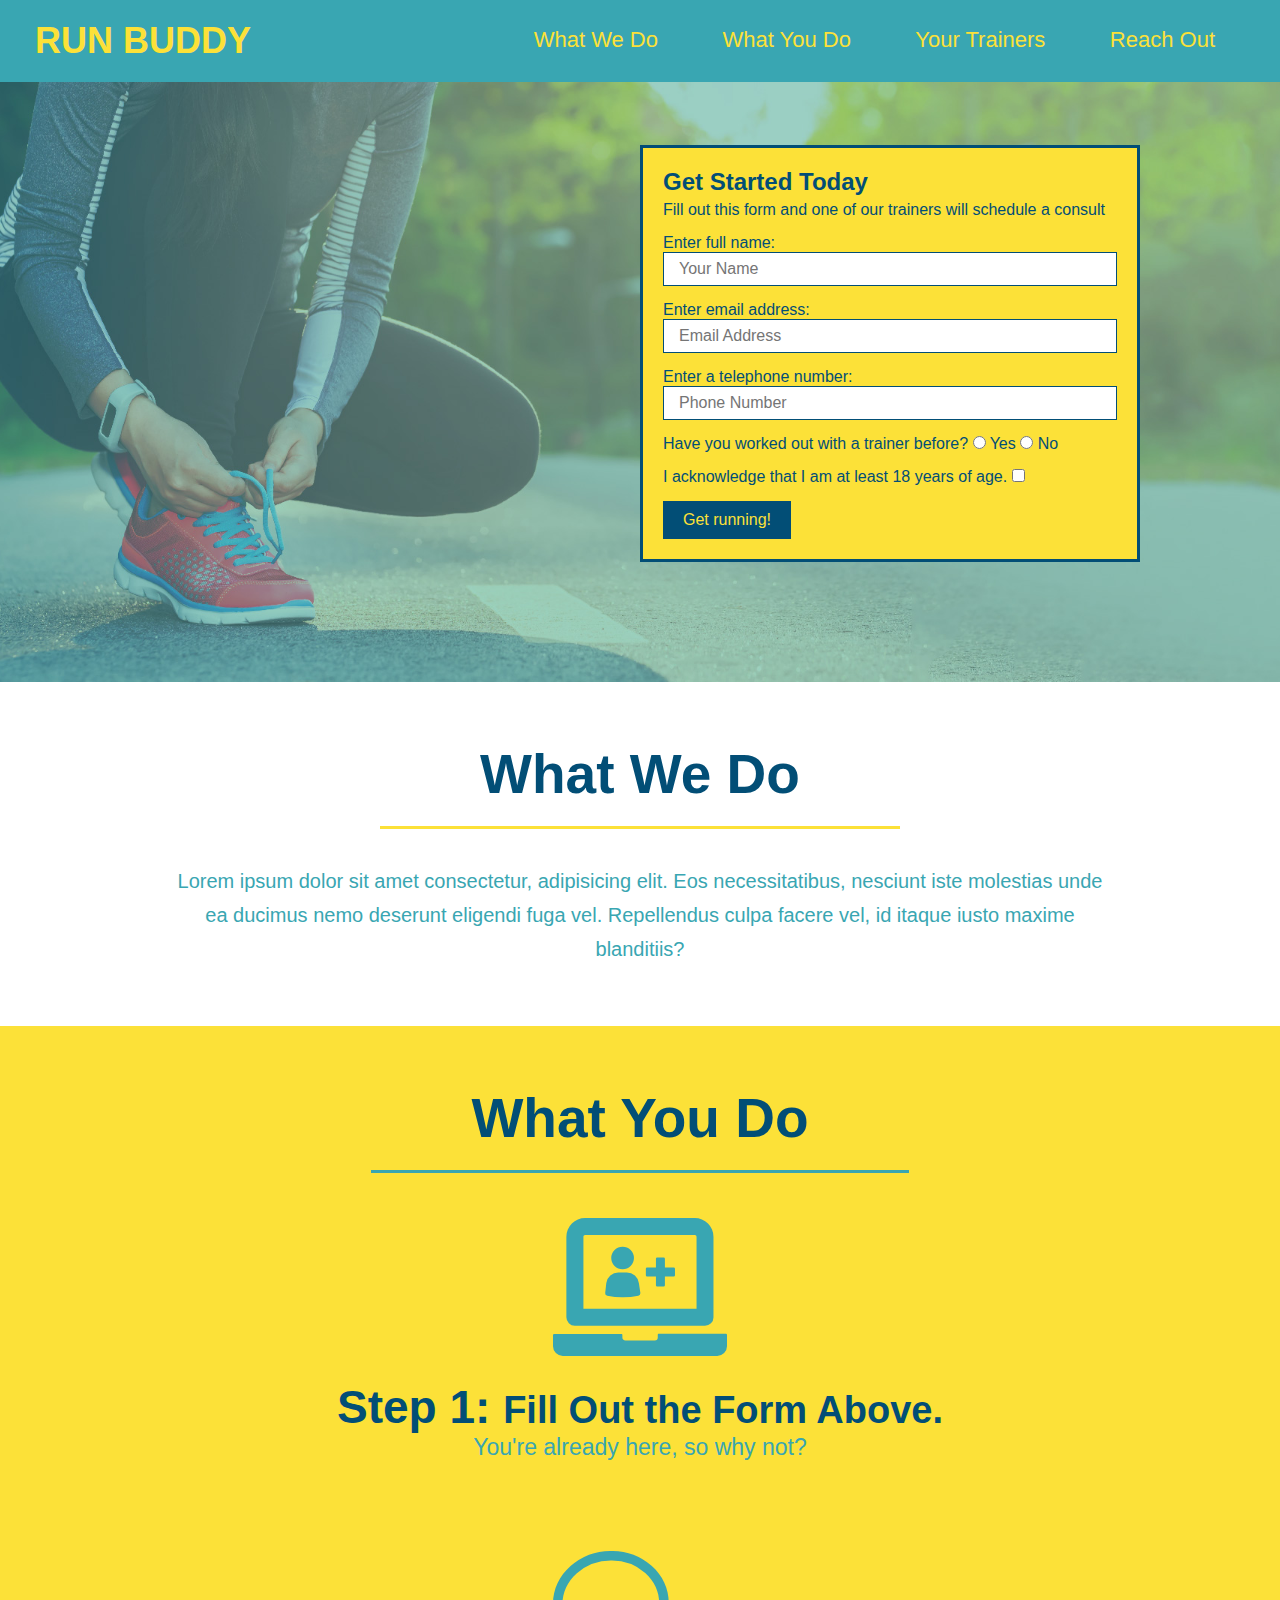
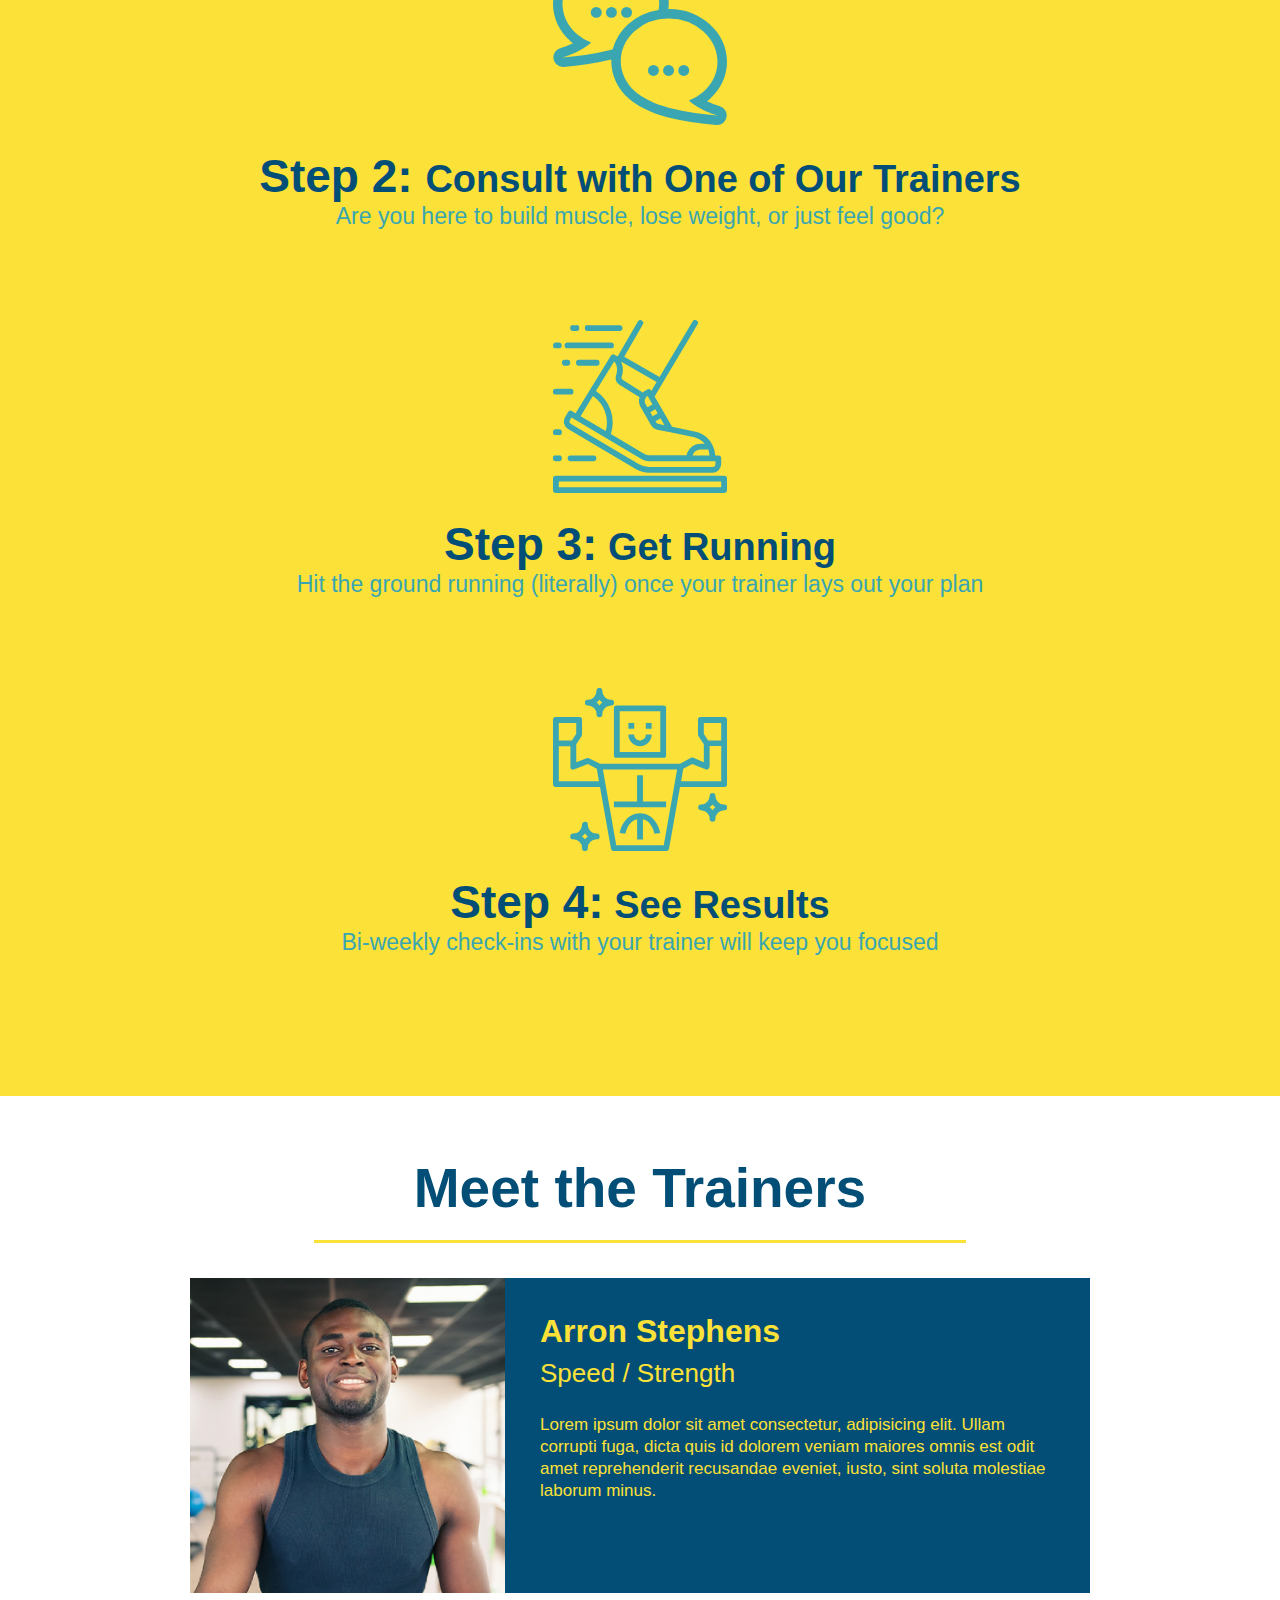
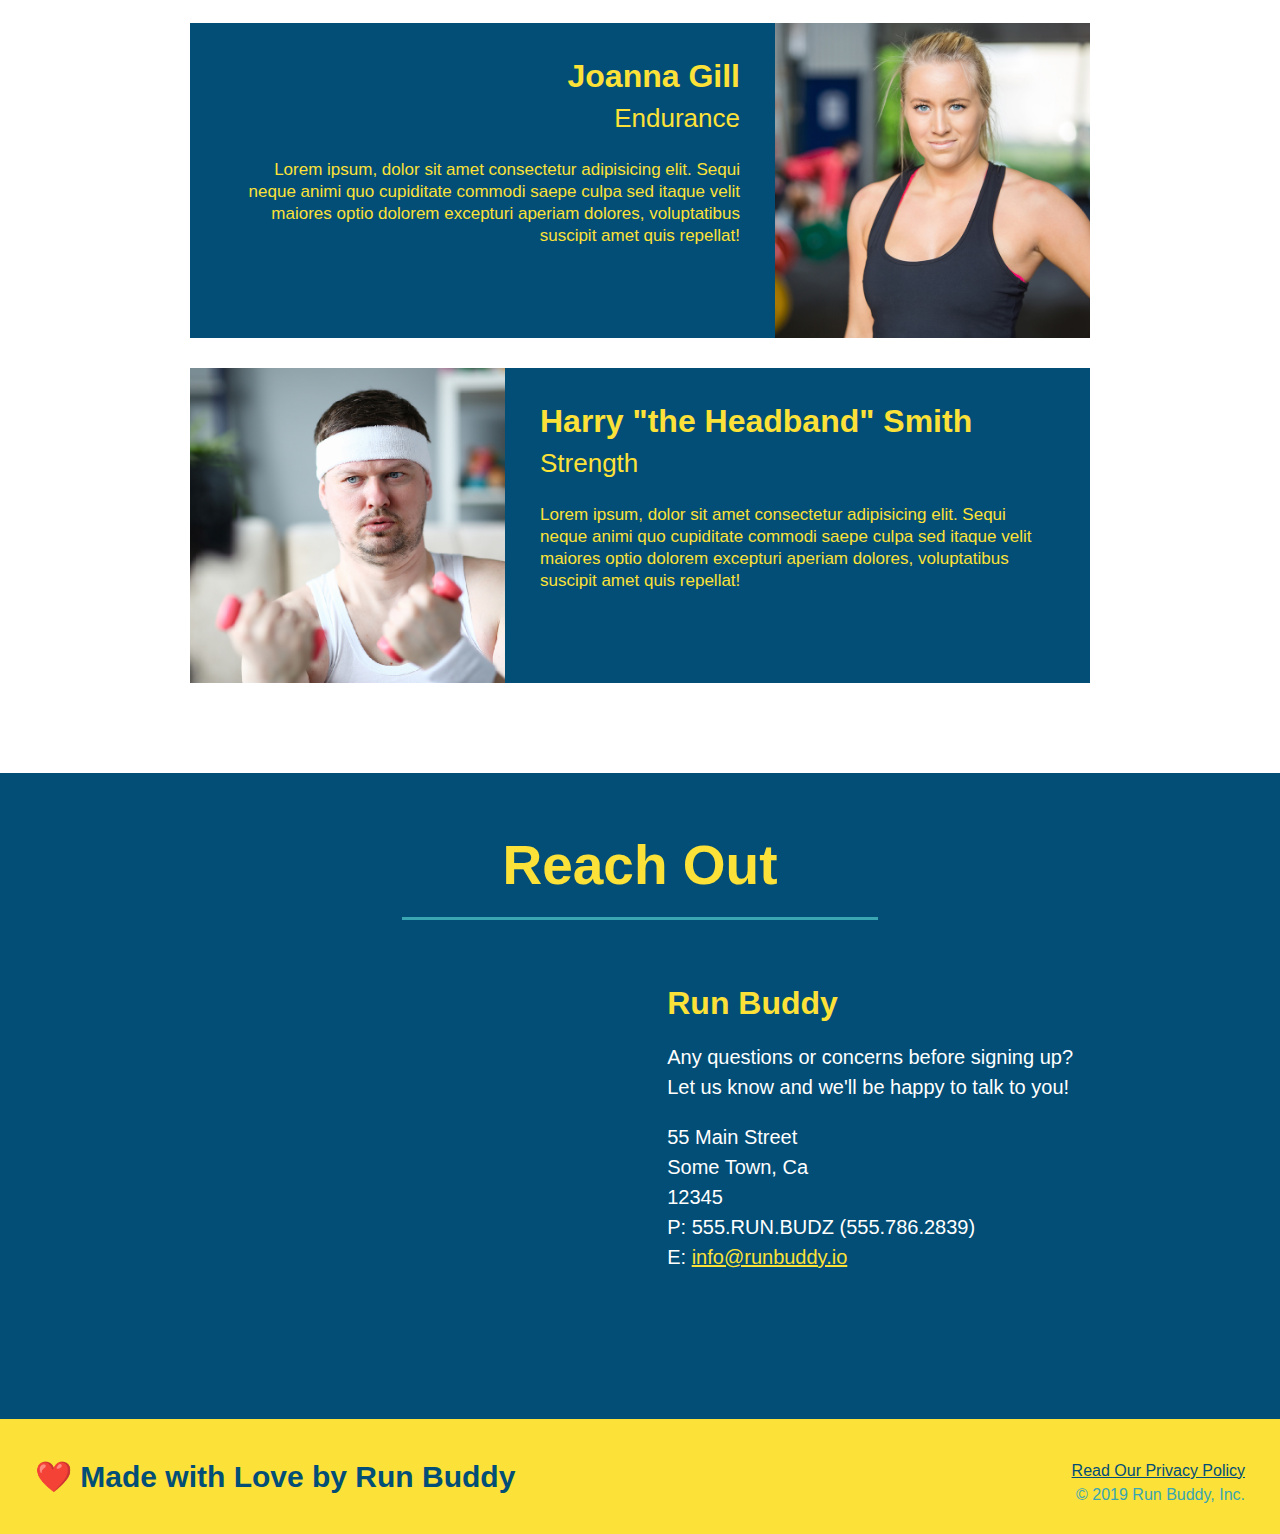
==== index.html @ 9bb89f4b "privacy policy styles" ====
<!DOCTYPE html>
<html lang="en">
<head>
    <meta charset="UTF-8">
    <meta http-equiv="X-UA-Compatible" content="IE=edge">
    <meta name="viewport" content="width=device-width, initial-scale=1.0">
    <title>Run Buddy</title>
    <link rel="stylesheet" href="./assets/css/style.css" />
</head>
<body>
    <!-- navigation -->
    <header>
        <h1>
            <a href="/">RUN BUDDY</a></h1>
        <nav>
            <!-- Unordered List element-->
            <ul>
                <!-- List item element-->
                <li>
                    <!-- Anchor element-->
                    <a href="#what-we-do"> What We Do</a>
                </li>
                <li>
                    <a href="#what-you-do">What You Do</a>
                </li>
                <li>
                    <a href="#your-trainers">Your Trainers</a>
                </li>
                <li>
                    <a href="#reach-out">Reach Out</a>
                </li>
            </ul>
        </nav>
    </header>

    <!-- hero/jumbotron-->
    <section class="hero">
        <div class="hero-form">
            <h3>Get Started Today</h3>
            <p>Fill out this form and one of our trainers will schedule a consult</p>
            <!-- Add Form element-->
            <form>
                <label for="name">Enter full name:</label>
                <input type="text" placeholder="Your Name" name="name" id="name" class="form-input"/>
                <label for="email">Enter email address:</label>
                <input type="email" placeholder="Email Address" name="email" id="email" class="form-input"/>
                <label for="phone">Enter a telephone number:</label>
                <input type="tel" placeholder="Phone Number" name="phone" id="phone" class="form-input"/>
                <p>
                    Have you worked out with a trainer before?
                    <input type="radio" name="trainer-confirm" id="trainer-yes">
                    <label for="trainer-yes">Yes</label>
                    <input type="radio" name="trainer-confirm" id="trainer-no">
                    <label for="trainer-no">No</label>
                </p>
                <p>
                    <label for="checkbox" >
                      I acknowledge that I am at least 18 years of age.
                    </label>
                    <input type="checkbox" name="age-confirm" id="checkbox" />
                  </p>
                  <button type="submit">
                      Get running!
                  </button>
            </form>
        </div>

    </section>
            <!-- end hero-->

    <!-- "what we do" section-->
    <section id="what-we-do" class="intro">
        <h2 class="section-title primary-border">What We Do</h2>
        <p>Lorem ipsum dolor sit amet consectetur, adipisicing elit. Eos necessitatibus, nesciunt iste molestias unde ea ducimus nemo deserunt eligendi fuga vel. Repellendus culpa facere vel, id itaque iusto maxime blanditiis?</p>
    </section>

    <!-- "what you do" section-->
    <section id="what-you-do" class="steps">
        <h2 class="section-title secondary-border">What You Do</h2>

        <div>
            <!-- insert img element-->
            <img src="./assets/images/step-1.svg" alt="">
            <h3>Step 1: <span>Fill Out the Form Above.</span> </h3>
            <p>You're already here, so why not?</p>
        </div>

        <div>
            <img src="./assets/images/step-2.svg" alt="">
            <h3>Step 2: <span>Consult with One of Our Trainers</span></h3>
            <p>Are you here to build muscle, lose weight, or just feel good?</p>
        </div>

        <div>
            <img src="./assets/images/step-3.svg" alt="">
            <h3>Step 3:<span> Get Running</span></h3>
            <p>Hit the ground running (literally) once your trainer lays out your plan</p>
        </div>

        <div>
            <img src="./assets/images/step-4.svg" alt="">
            <h3>Step 4:<span> See Results</span></h3>
            <p>Bi-weekly check-ins with your trainer will keep you focused</p>
        </div>

    </section>

    <!-- "meet the trainers" section-->
    <section id="your-trainers" class="trainers">  
        <h2 class="section-title primary-border">Meet the Trainers</h2>

        <article class="trainer">
            <img src="./assets/images/trainer-1.jpg" alt="Arron Stephens in his workout clothes, ready to pump iron">
            <div class="trainer-bio text-left">
                <h3>Arron Stephens</h3>
                <h4>Speed / Strength</h4>
                <p>
                    Lorem ipsum dolor sit amet consectetur, adipisicing elit. Ullam corrupti fuga, dicta quis id dolorem veniam maiores omnis est odit amet reprehenderit recusandae eveniet, iusto, sint soluta molestiae laborum minus.

                </p>
            </div>
        </article>
        <!-- second trainer bio -->
<article class="trainer">
    <div class="trainer-bio text-right">
      <h3>Joanna Gill</h3>
      <h4>Endurance</h4>
      <p>
        Lorem ipsum, dolor sit amet consectetur adipisicing elit. Sequi neque animi quo cupiditate commodi saepe culpa sed
        itaque velit maiores optio dolorem excepturi aperiam dolores, voluptatibus suscipit amet quis repellat!
      </p>
    </div>
    <img src="./assets/images/trainer-2.jpg" alt="Joanna Gill cooling off after a workout" />
  </article>
  
  <!-- third trainer bio -->
  <article class="trainer">
    <img src="./assets/images/trainer-3.jpg" alt="Harry Smith wearing a headband and lifting comically small pink weights" />
    <div class="trainer-bio text-left">
      <h3>Harry "the Headband" Smith</h3>
      <h4>Strength</h4>
      <p>
        Lorem ipsum, dolor sit amet consectetur adipisicing elit. Sequi neque animi quo cupiditate commodi saepe culpa sed
        itaque velit maiores optio dolorem excepturi aperiam dolores, voluptatibus suscipit amet quis repellat!
      </p>
    </div>
    </section>

    <!-- "reach Out" section-->
    <section id="reach-out" class="contact">
        <h2 class="section-title secondary-border">Reach Out</h2>
        <div class="contact-info">
            <iframe src="https://www.google.com/maps/embed?pb=!1m18!1m12!1m3!1d2828.483439292758!2d-93.55029018459157!3d44.8524521790985!2m3!1f0!2f0!3f0!3m2!1i1024!2i768!4f13.1!3m3!1m2!1s0x87f61b732690d317%3A0x56c6f1bc8932ebd1!2s8351%20W%20Lake%20Dr%2C%20Chanhassen%2C%20MN%2055317!5e0!3m2!1sen!2sus!4v1628883413515!5m2!1sen!2sus" 

            style="border:0;"
            allowfullscreen="" 
            loading="lazy"></iframe>

        <div>
            <h3>Run Buddy</h3>
            <p>Any questions or concerns before signing up?
                <br/>
                Let us know and we'll be happy to talk to you!
            </p>
            <address>
                55 Main Street <br/>
                Some Town, Ca <br/>
                12345 <br/>
                P: 555.RUN.BUDZ (555.786.2839) <br/>
                E: <a href="mailto:info@runbuddy.io">info@runbuddy.io</a>
            </address>
            </div>
        </div>
    </section>

    <!-- footer-->
    <footer>
        <h2>❤️ Made with Love by Run Buddy</h2>
        <div>
            <a href="./privacy-policy.html">Read Our Privacy Policy</a> <br/>
            &copy; 2019 Run Buddy, Inc.
        </div>

    </footer>

</body>
</html>
---- assets/css/style.css ----
*{
    margin: 0;
    padding: 0;
    box-sizing: border-box;
}

body {
    color: #39a6b2;
    font-family: Helvetica, Arial, sans-serif;
  }

  /* apply styles to <header> */
  header {
      padding: 20px 35px;
      background-color: #39a6b2;
  }

  header h1{
      font-weight: bold;
      font-size: 36px;
      color: #fce138;
      margin: 0;
      display: inline;
  }

  header a {
      text-decoration: none;
      color: #fce138;
  }

  header nav{
      float: right;
      margin: 7px 0;
  }

  header nav ul li{
      display: inline;
  }

  header nav ul li a {
      margin: 0 30px;
      font-weight: lighter;
      font-size: 22px;
  }



  /* Footer styling */
  footer{
      background: #fce138;
      width: 100%;
      padding: 40px 35px;
  }

  footer h2{
      display: inline;
      color: #024e76;
      font-size: 30px;
      margin: 0;
  }

  footer div{
      float: right;
      line-height: 1.5;
      text-align: right;
  }

  footer a {
      color: #024e76;
  }

  section {
      padding: 60px;
  }

  /* hero style start */
  .hero {
      background-image: url(../images/hero-bg.jpg);
      height: 600px;
      background-size: cover;
      background-position: center;
      position: relative;
  }

  .hero-form{
      background-color: #fce138;
      padding: 20px;
      width: 500px;
      color: #024e76;
      border-style: solid;
      border-width: 3px;
      border-color: #024e76;
      position: absolute;
      bottom: 120px;
      right: 140px;
  }

  .hero-form h3{
      margin: 0;
      font-size: 24px;
  }

  .hero-form p{
      margin: 5px 0 15px 0;
  }

.form-input{
    border: 1px solid #024e76;
    display: block;
    padding: 7px 15px;
    font-size: 16px;
    color: #024e76;
    width: 100%;
    margin-bottom: 15px;
}

.hero-form label{
    margin-bottom: 0 5px;
}

.hero-form button{
    color: #fce138;
    background-color: #024e76;
    border: none;
    padding: 10px 20px;
    font-size: 16px;
}

  /* hero style end */

  /* What we do section */
  .intro {
      text-align: center;
  }


  .intro p{
      line-height: 1.7;
      color: #39a6b2;
      width: 80%;
      font-size: 20px;
      margin: 0 auto;
  }

  /* what you do section */

  .steps{
      text-align: center;
      background: #fce138;
  }

  .steps div {
      margin-bottom: 80px;
  }

  .steps img {
      width: 15%;
      margin: 10px 0;
  }

  .steps h3{
      color: #024e76;
      font-size: 46px;
      margin-top: 10px;
  }

.steps p{
    color: #39a6b2;
    font-size: 23px;
}

.steps span{
    font-size: 38px;
}



  /* headings */
  .section-title {
    font-size: 55px;
    color: #024e76;
    margin-bottom: 35px;
    padding: 0 100px 20px 100px;
    display: inline-block;
    border-bottom: 3px solid;
  }
  
  .primary-border {
    border-color: #fce138;
  }
  
  .secondary-border {
    border-color: #39a6b2;
  }

  /* your trainers section */
  .trainers {
      text-align: center;
  }

.trainer {
    width: 900px;
    margin: 0 auto 30px auto;
    background: #024e76;
    color: #fce138;
    overflow: auto;
}

.trainer img {
    width: 35%;
    float: left;

}

.trainer-bio {
    padding: 35px;
    float: left;
    width: 65%;

}

.text-left {
    text-align: left;
}

.text-right {
    text-align: right;
}

.trainer-bio h3 {
    font-size: 32px;
    margin-bottom: 8px;
}

.trainer-bio h4 {
    font-weight: lighter;
    font-size: 26px;
    margin-bottom: 25px;
}

.trainer-bio p {
    font-size: 17px;
    line-height: 1.3;
}

/* contact info styling */
.contact {
    text-align: center;
    background-color: #024e76;
}

.contact h2{
    color: #fce138;
}

.contact-info iframe{
    width:400px;
    height: 400px;
}

.contact-info div {
    width: 410px;
    display: inline-block;
    vertical-align: top;
    text-align: left;
    margin: 30px 0 0 60px;
    color: white;
}

.contact-info h3 {
    color: #fce138;
    font-size: 32px;
}

.contact-info p, .contact-info address {
    margin: 20px 0;
    line-height: 1.5;
    font-size: 20px;
    font-style: normal;
}

.contact-info a {
    color: #fce138;
}

/* Reach our styles ends */
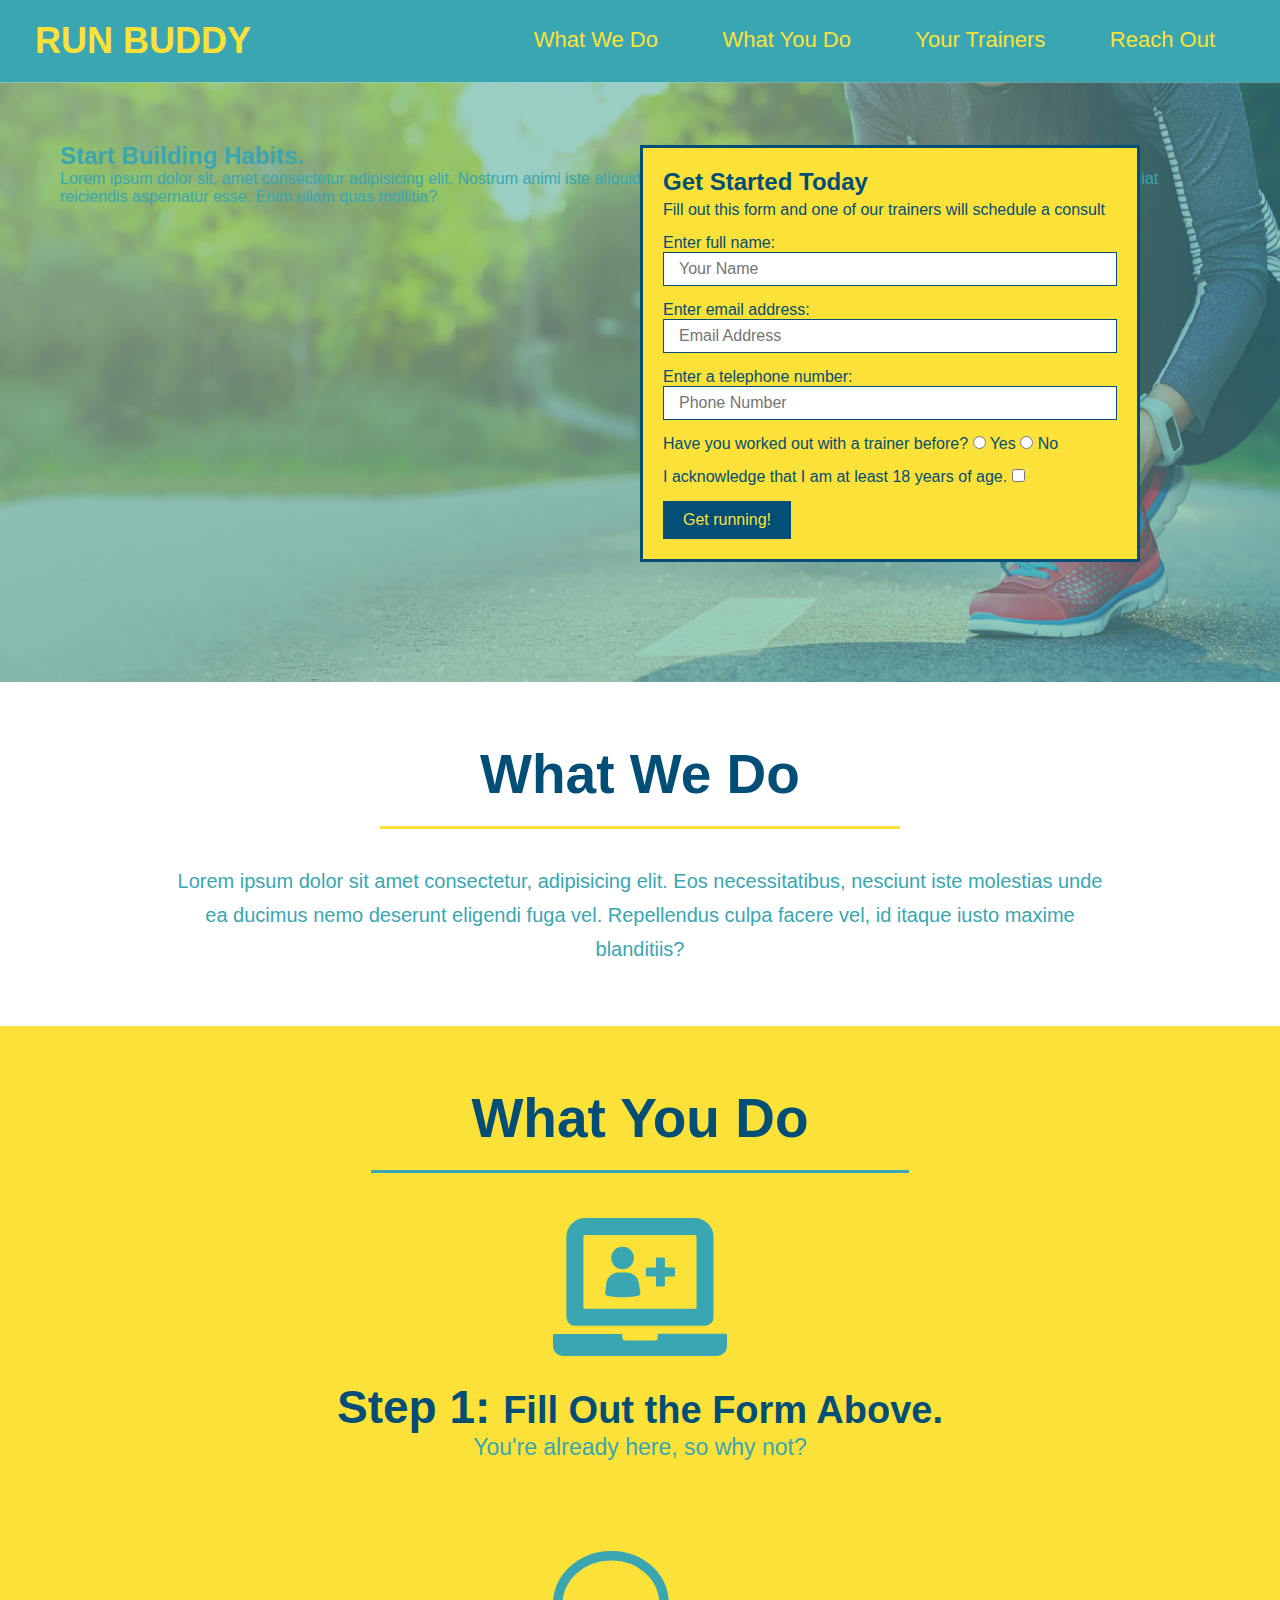
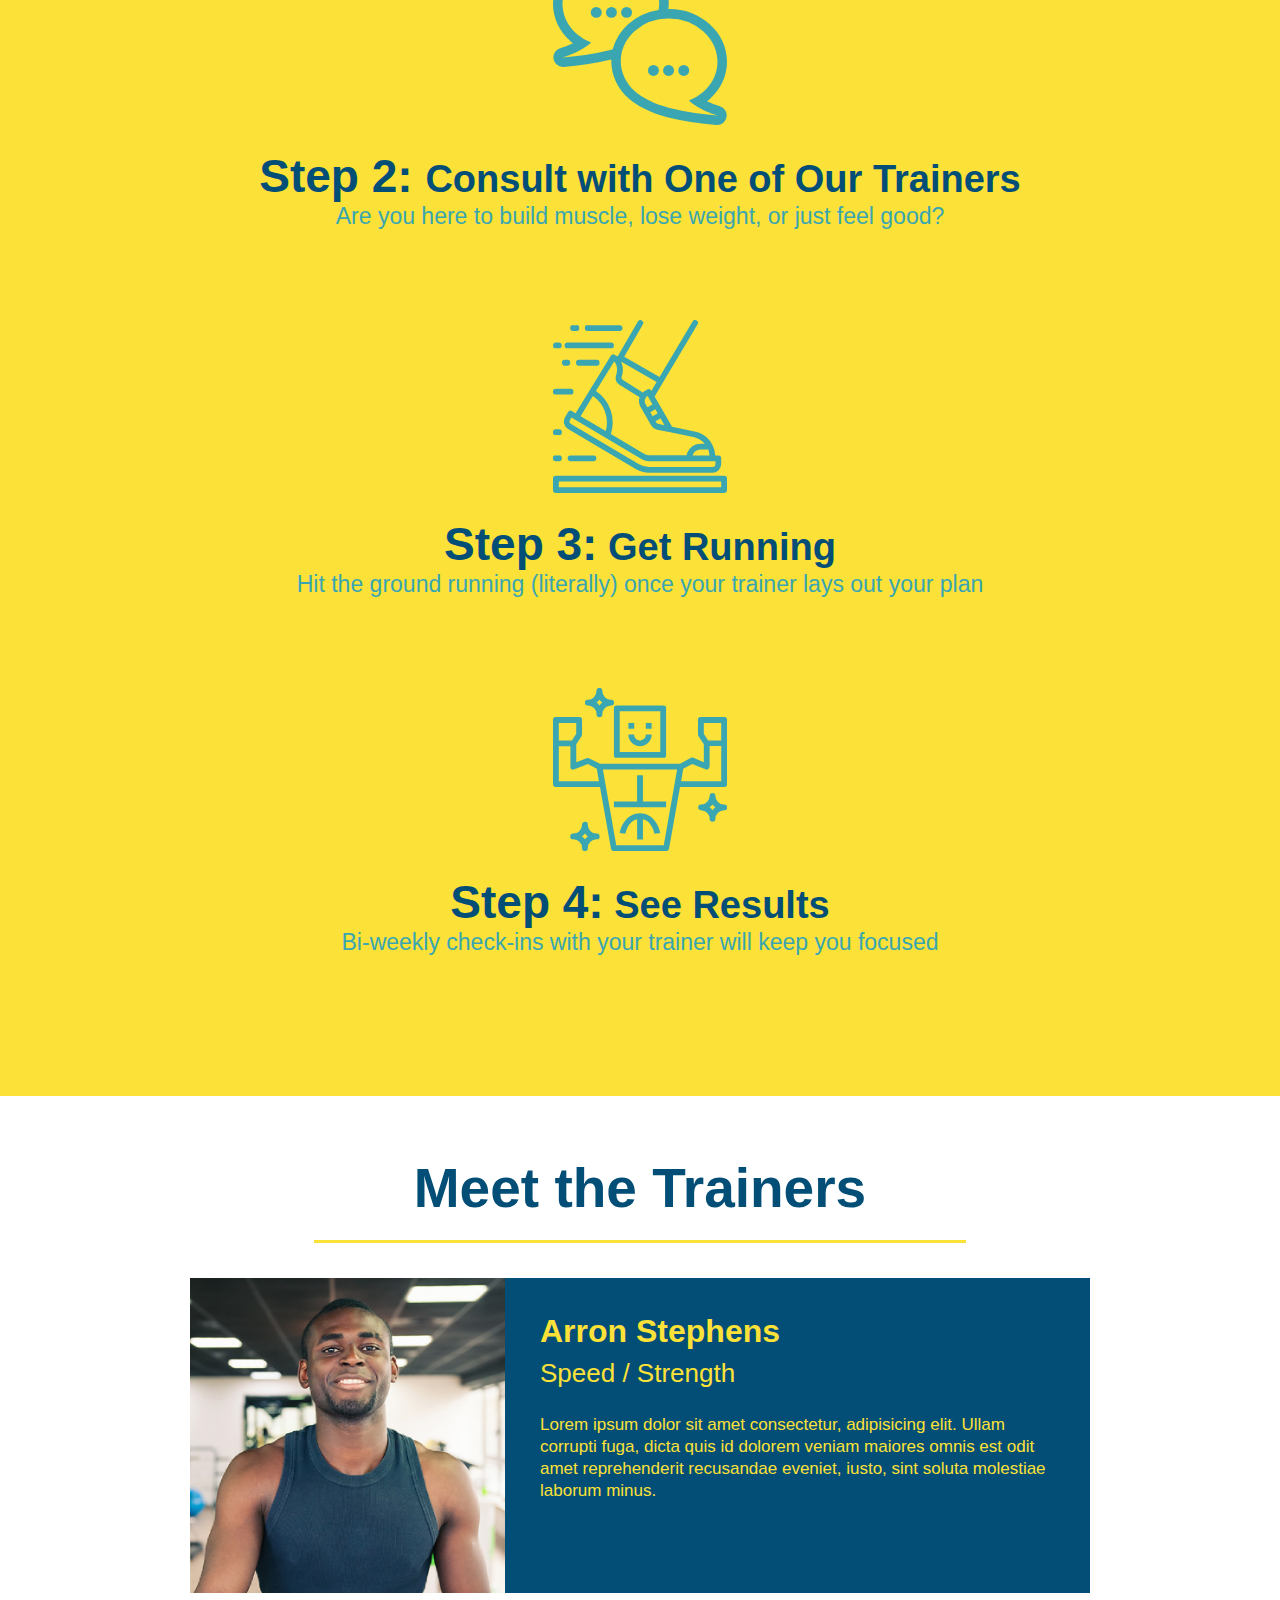
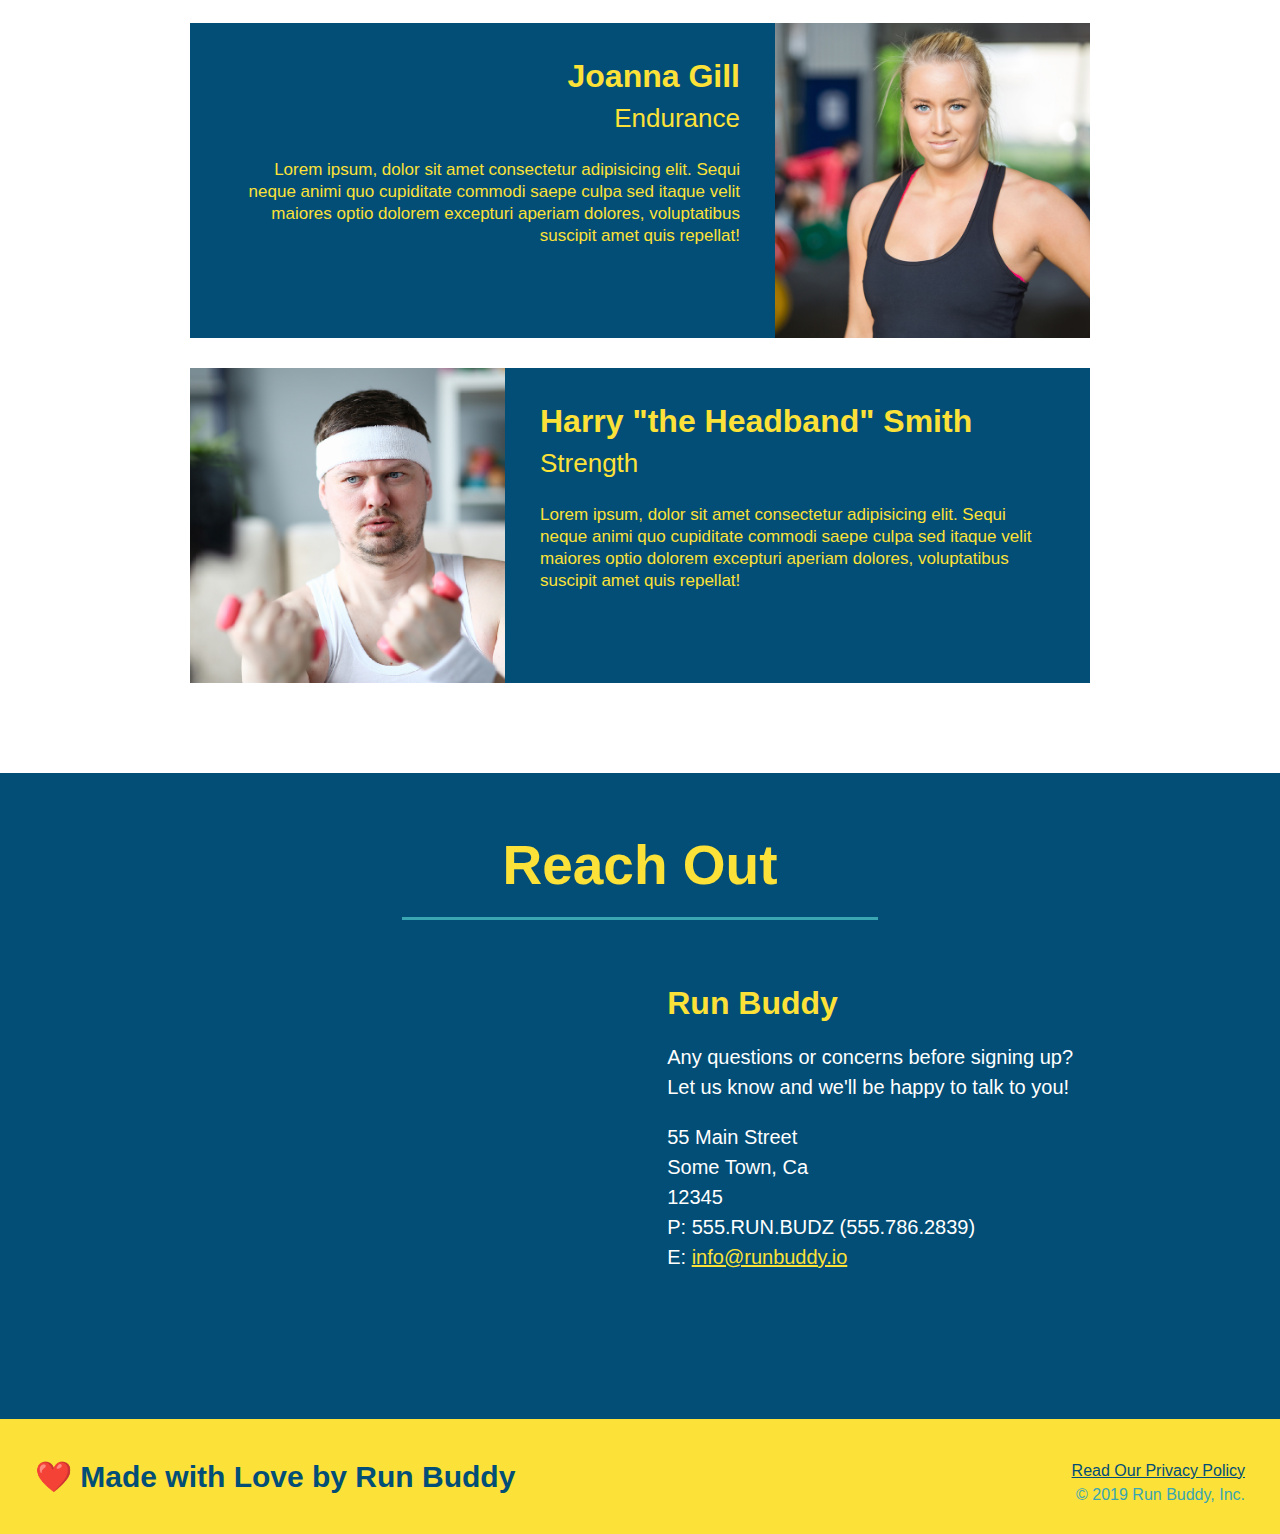
==== commit 52619b29: "add content to hero, replace image" ====
--- a/index.html
+++ b/index.html
@@ -35,6 +35,11 @@
 
     <!-- hero/jumbotron-->
     <section class="hero">
+        <div class="hero-cta">
+            <h2>Start Building Habits.</h2>
+            <p>Lorem ipsum dolor sit, amet consectetur adipisicing elit. Nostrum animi iste aliquid sed quia labore accusamus hic veritatis iure debitis. Eum deserunt fugiat reiciendis aspernatur esse. Enim ullam quas mollitia?
+            </p>
+        </div>
         <div class="hero-form">
             <h3>Get Started Today</h3>
             <p>Fill out this form and one of our trainers will schedule a consult</p>
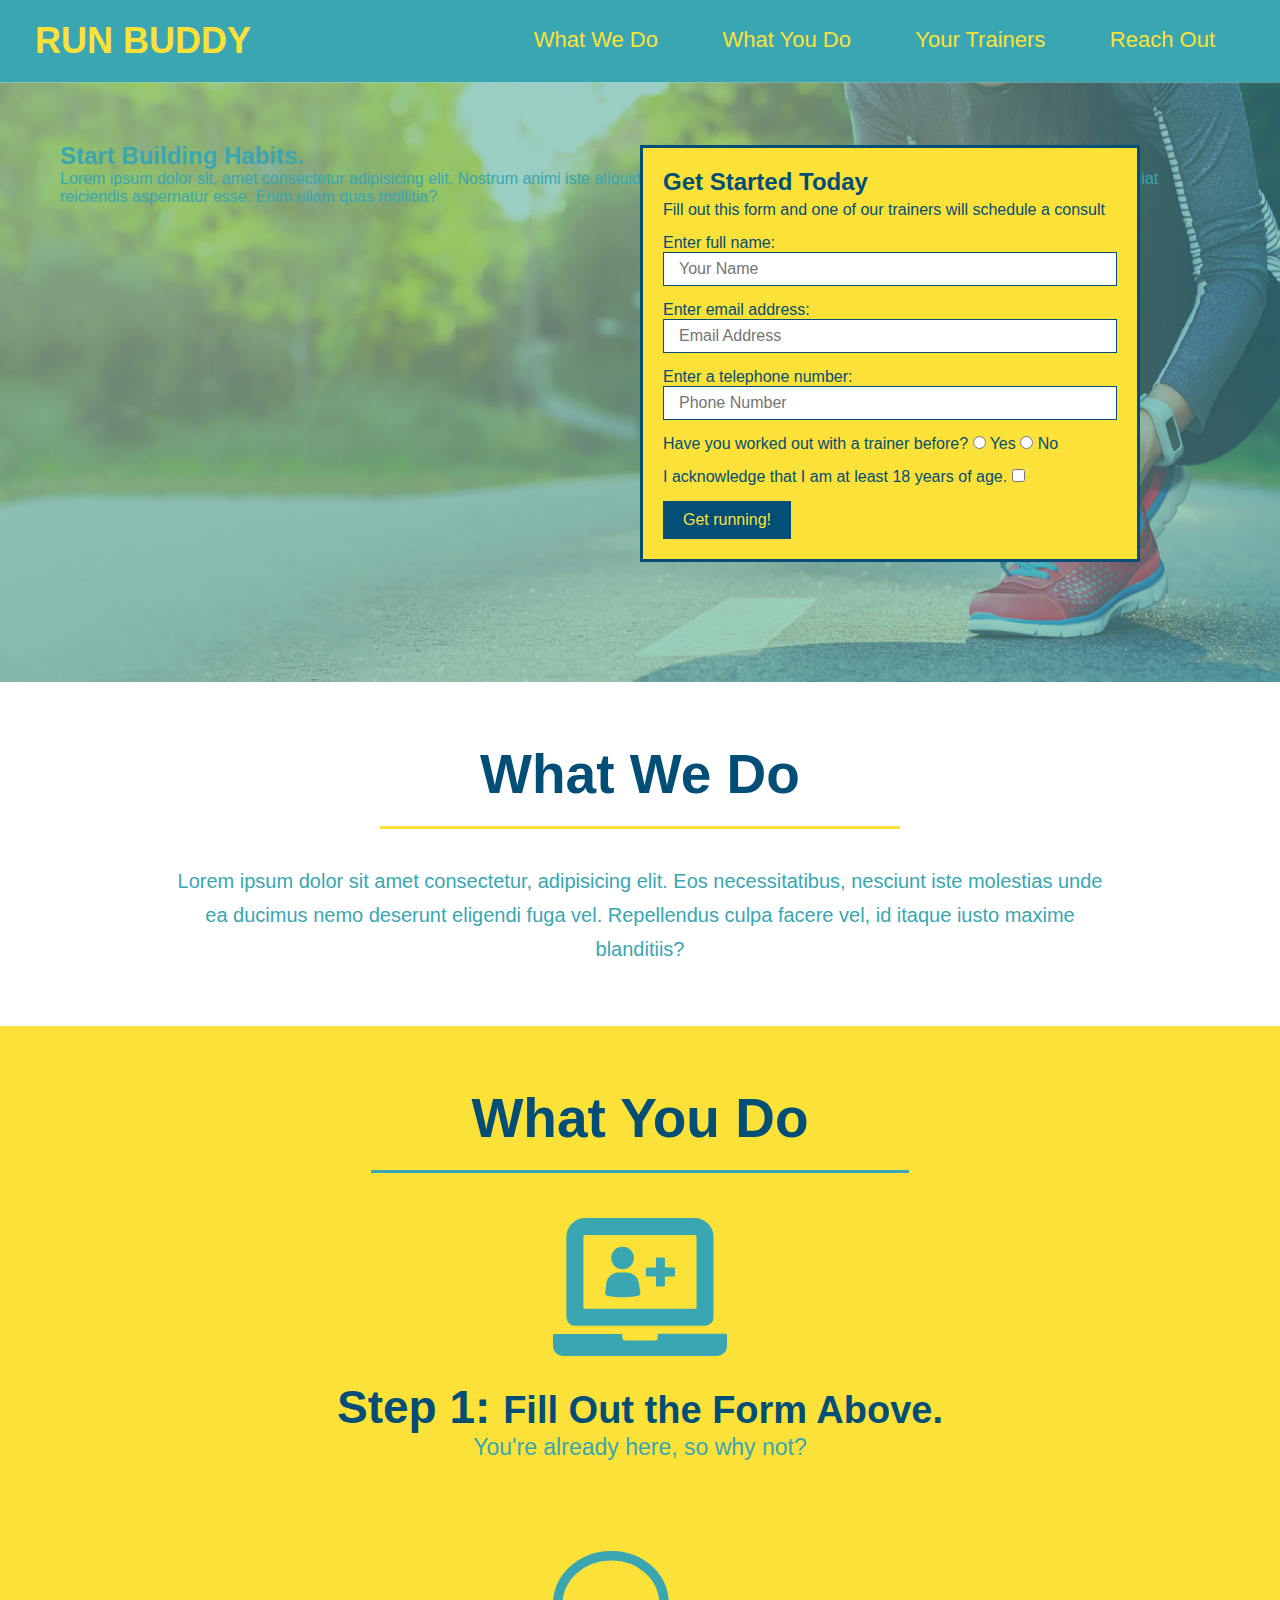
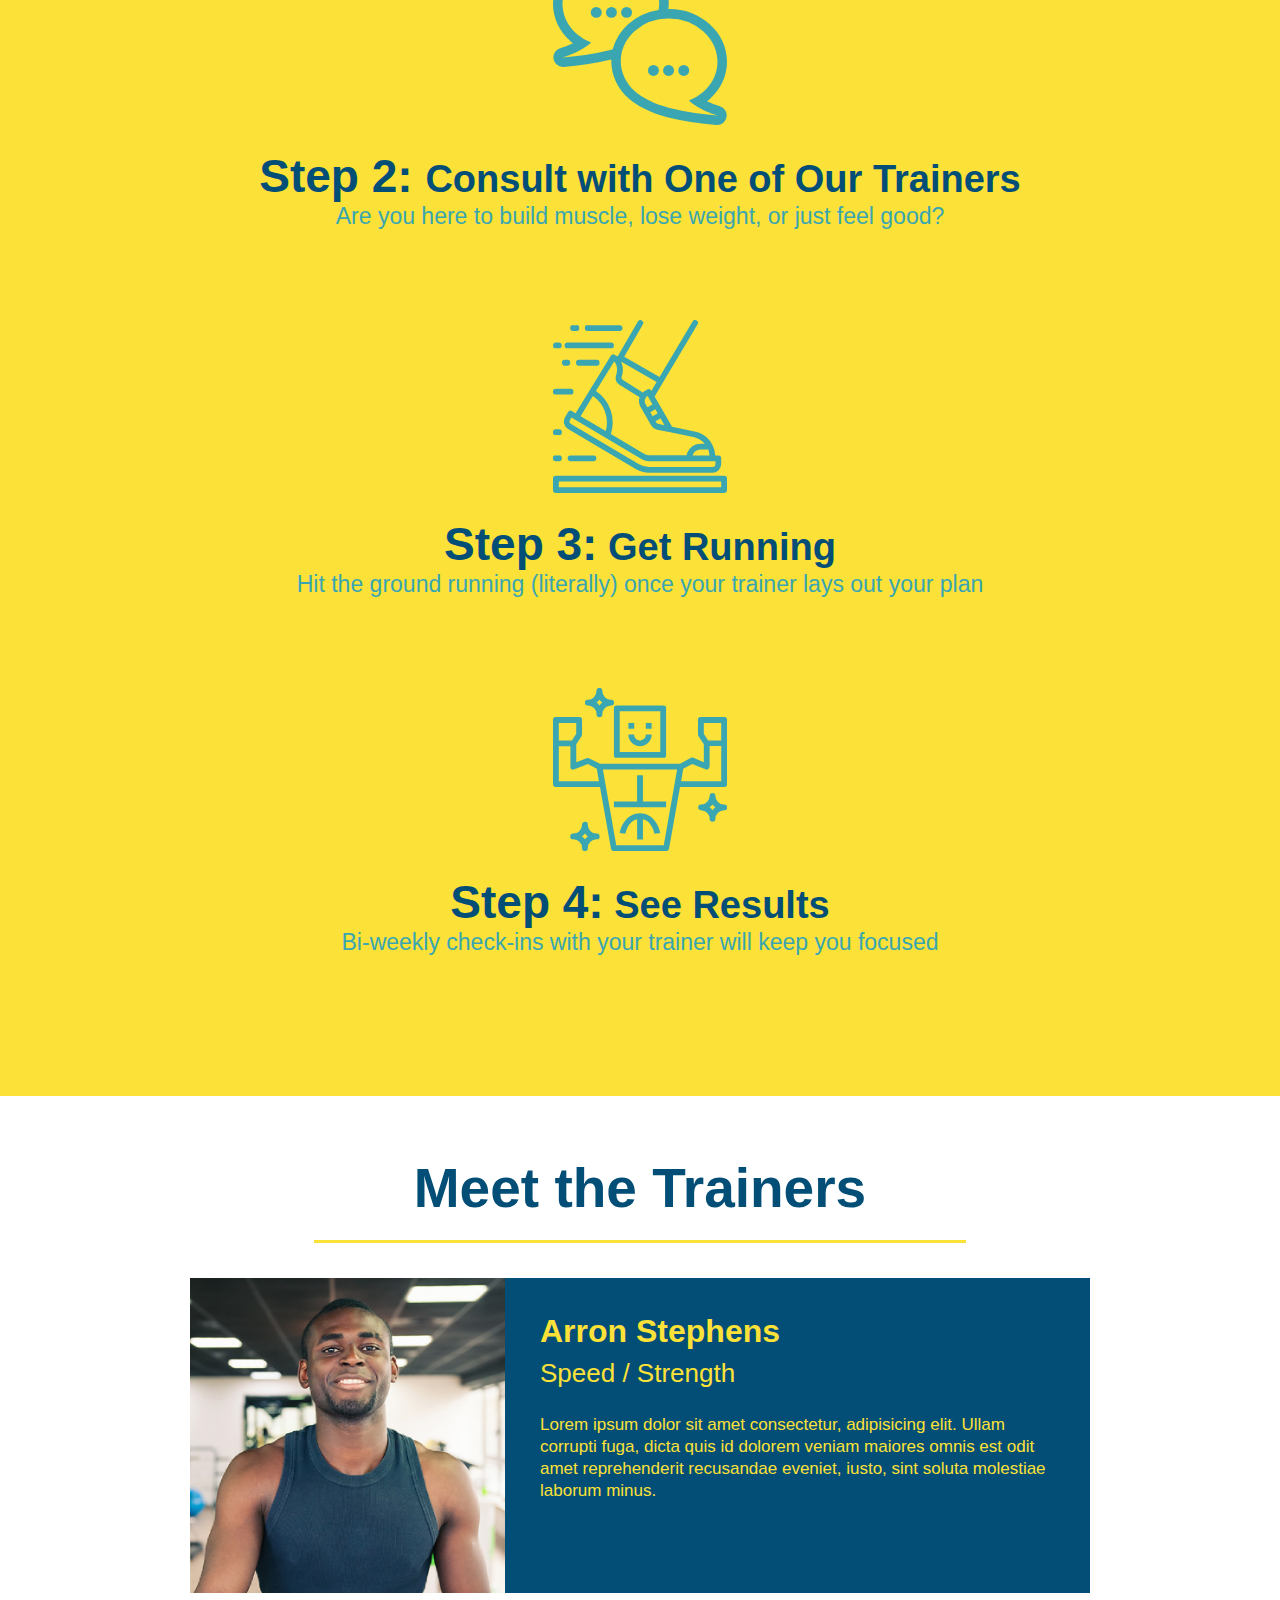
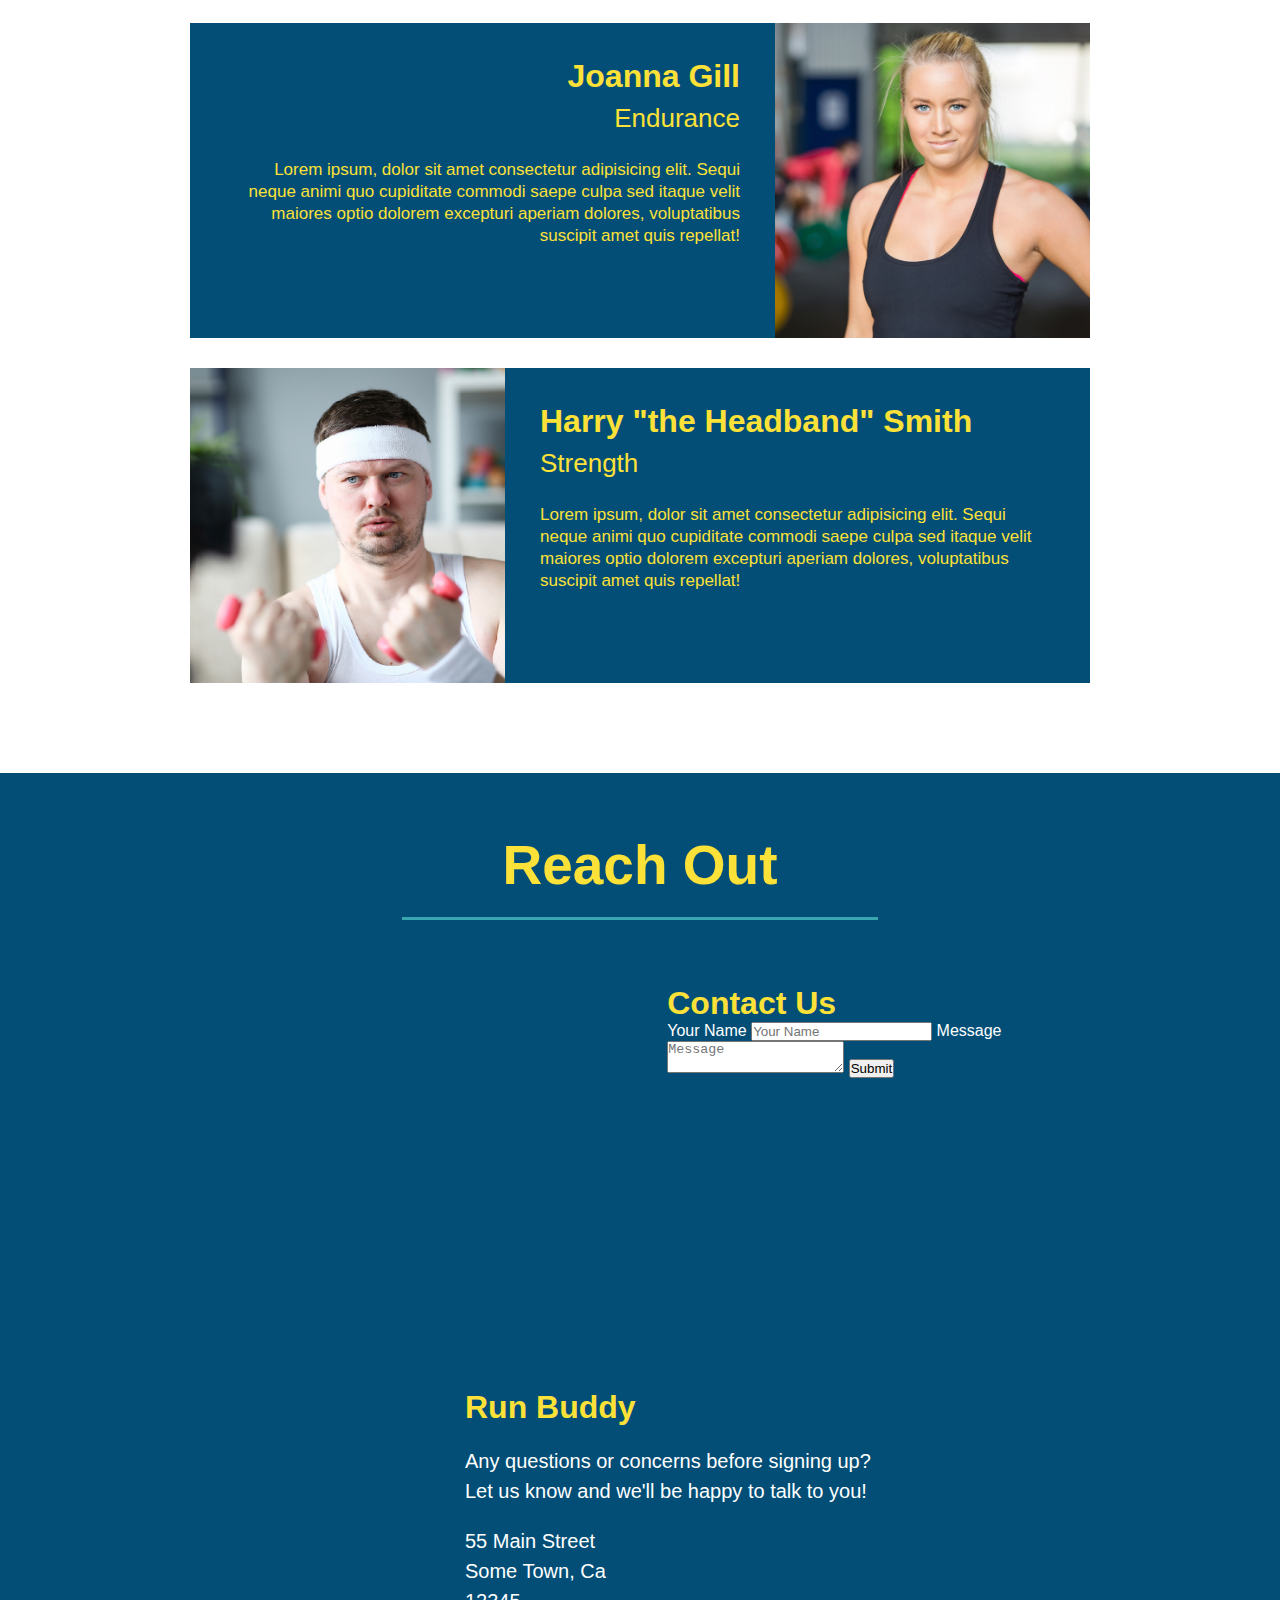
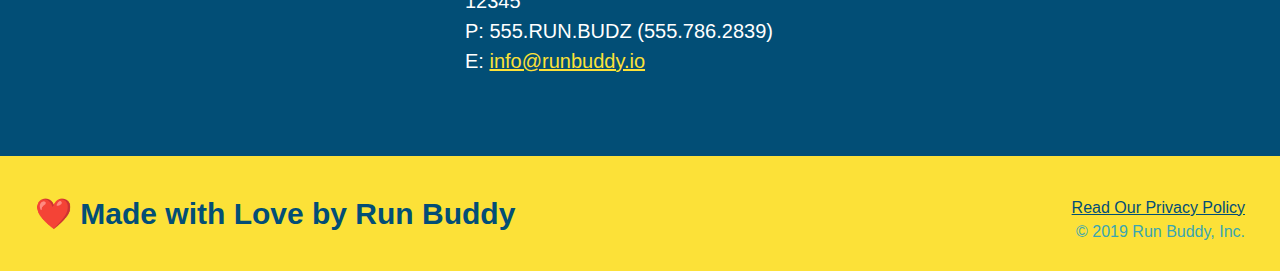
==== commit 51727021: "add contact form" ====
--- a/index.html
+++ b/index.html
@@ -155,11 +155,24 @@
     <section id="reach-out" class="contact">
         <h2 class="section-title secondary-border">Reach Out</h2>
         <div class="contact-info">
+            
             <iframe src="https://www.google.com/maps/embed?pb=!1m18!1m12!1m3!1d2828.483439292758!2d-93.55029018459157!3d44.8524521790985!2m3!1f0!2f0!3f0!3m2!1i1024!2i768!4f13.1!3m3!1m2!1s0x87f61b732690d317%3A0x56c6f1bc8932ebd1!2s8351%20W%20Lake%20Dr%2C%20Chanhassen%2C%20MN%2055317!5e0!3m2!1sen!2sus!4v1628883413515!5m2!1sen!2sus" 
 
             style="border:0;"
             allowfullscreen="" 
             loading="lazy"></iframe>
+            <div class="contact-form">
+                <h3>Contact Us</h3>
+                <form>
+                   <label for="contact-name">Your Name</label>
+                   <input type="text" id="contact-name" placeholder="Your Name" />
+              
+                   <label for="contact-message">Message</label>
+                   <textarea id="contact-message" placeholder="Message"></textarea>
+              
+                   <button type="submit">Submit</button>
+                  </form>
+              </div>
 
         <div>
             <h3>Run Buddy</h3>
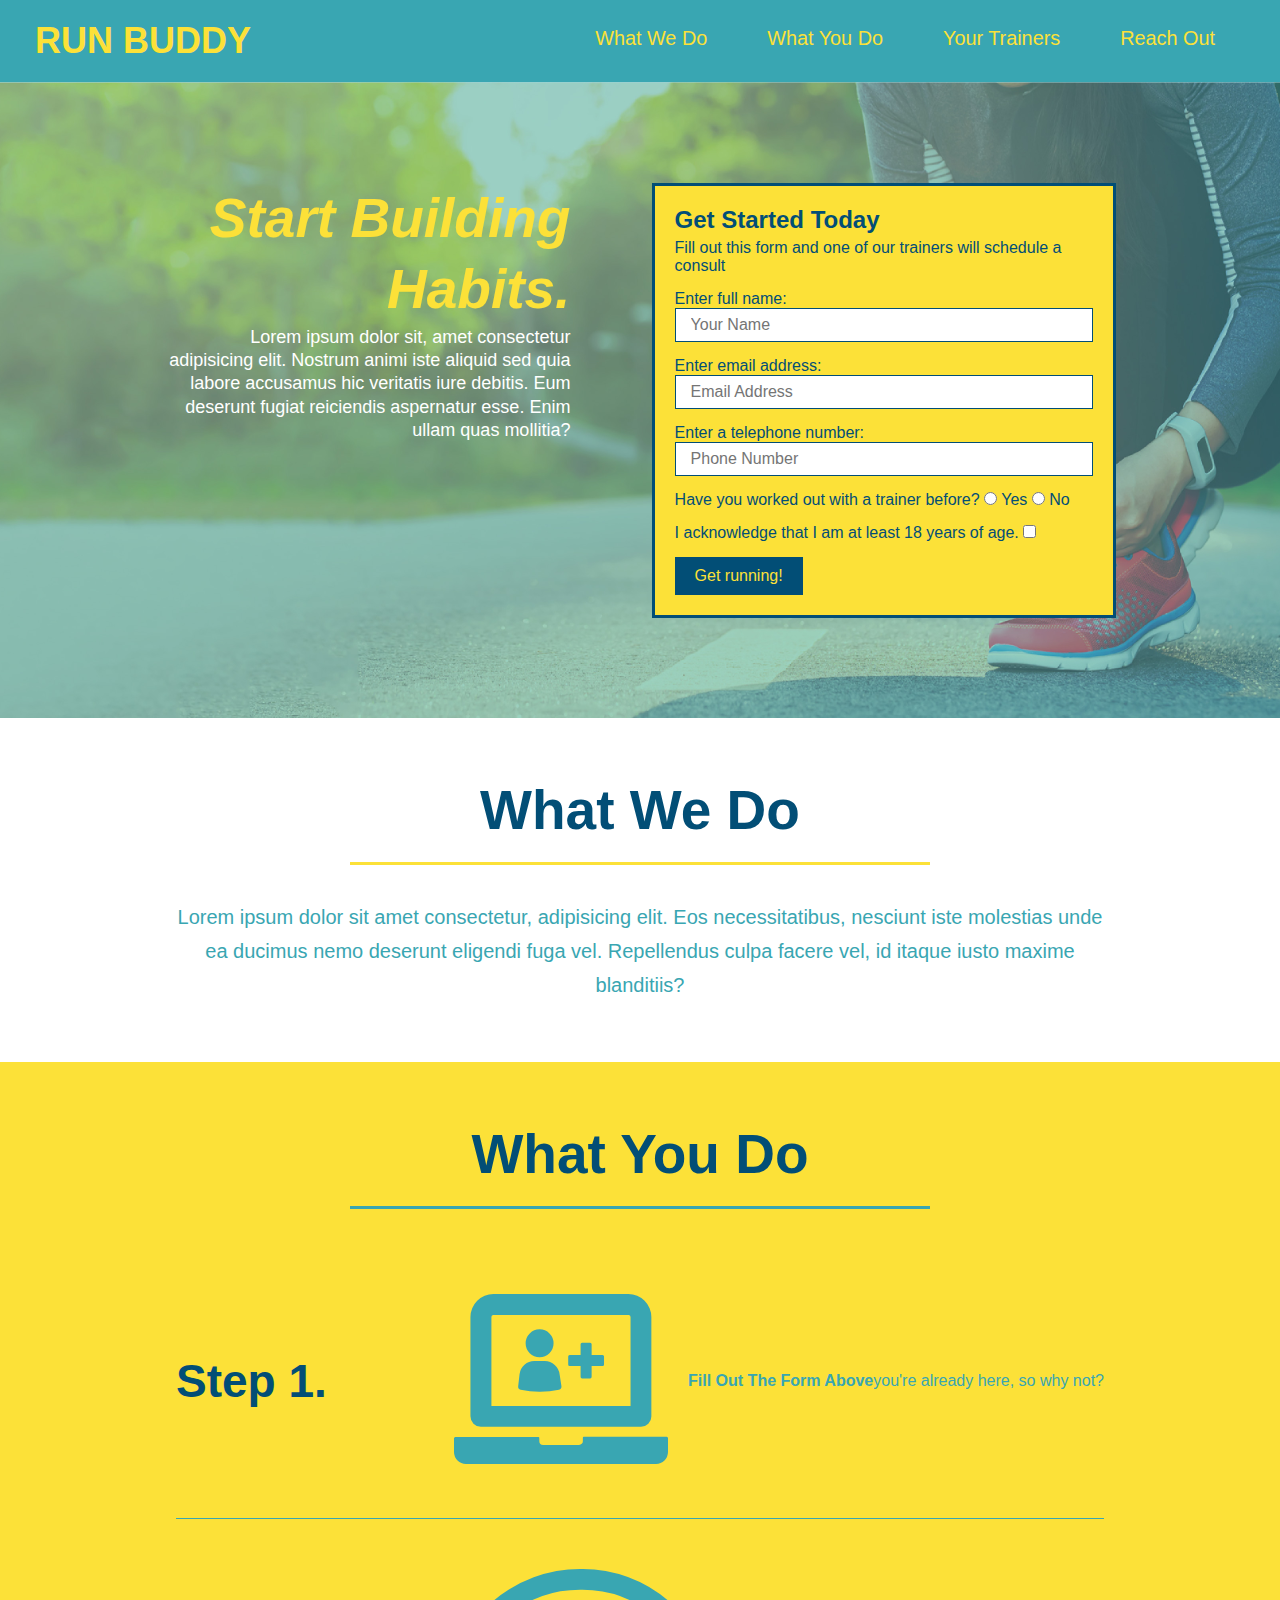
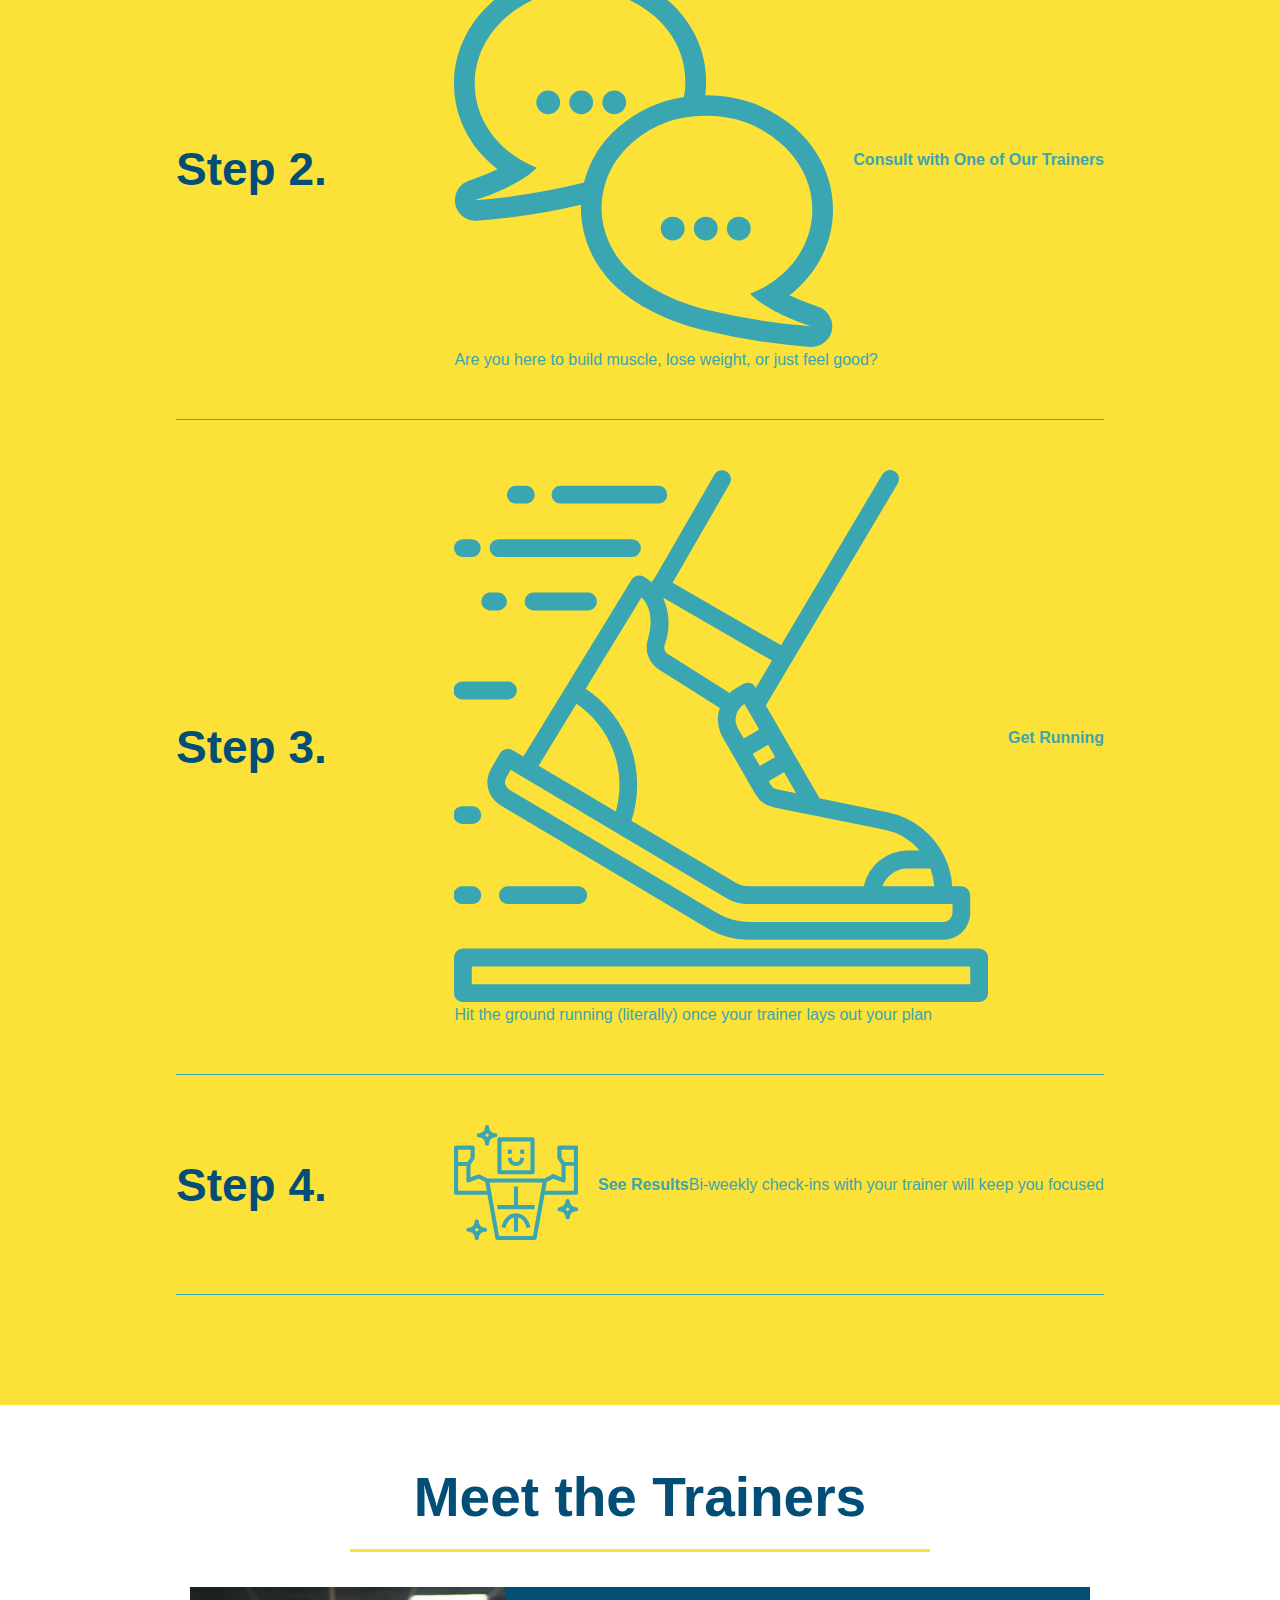
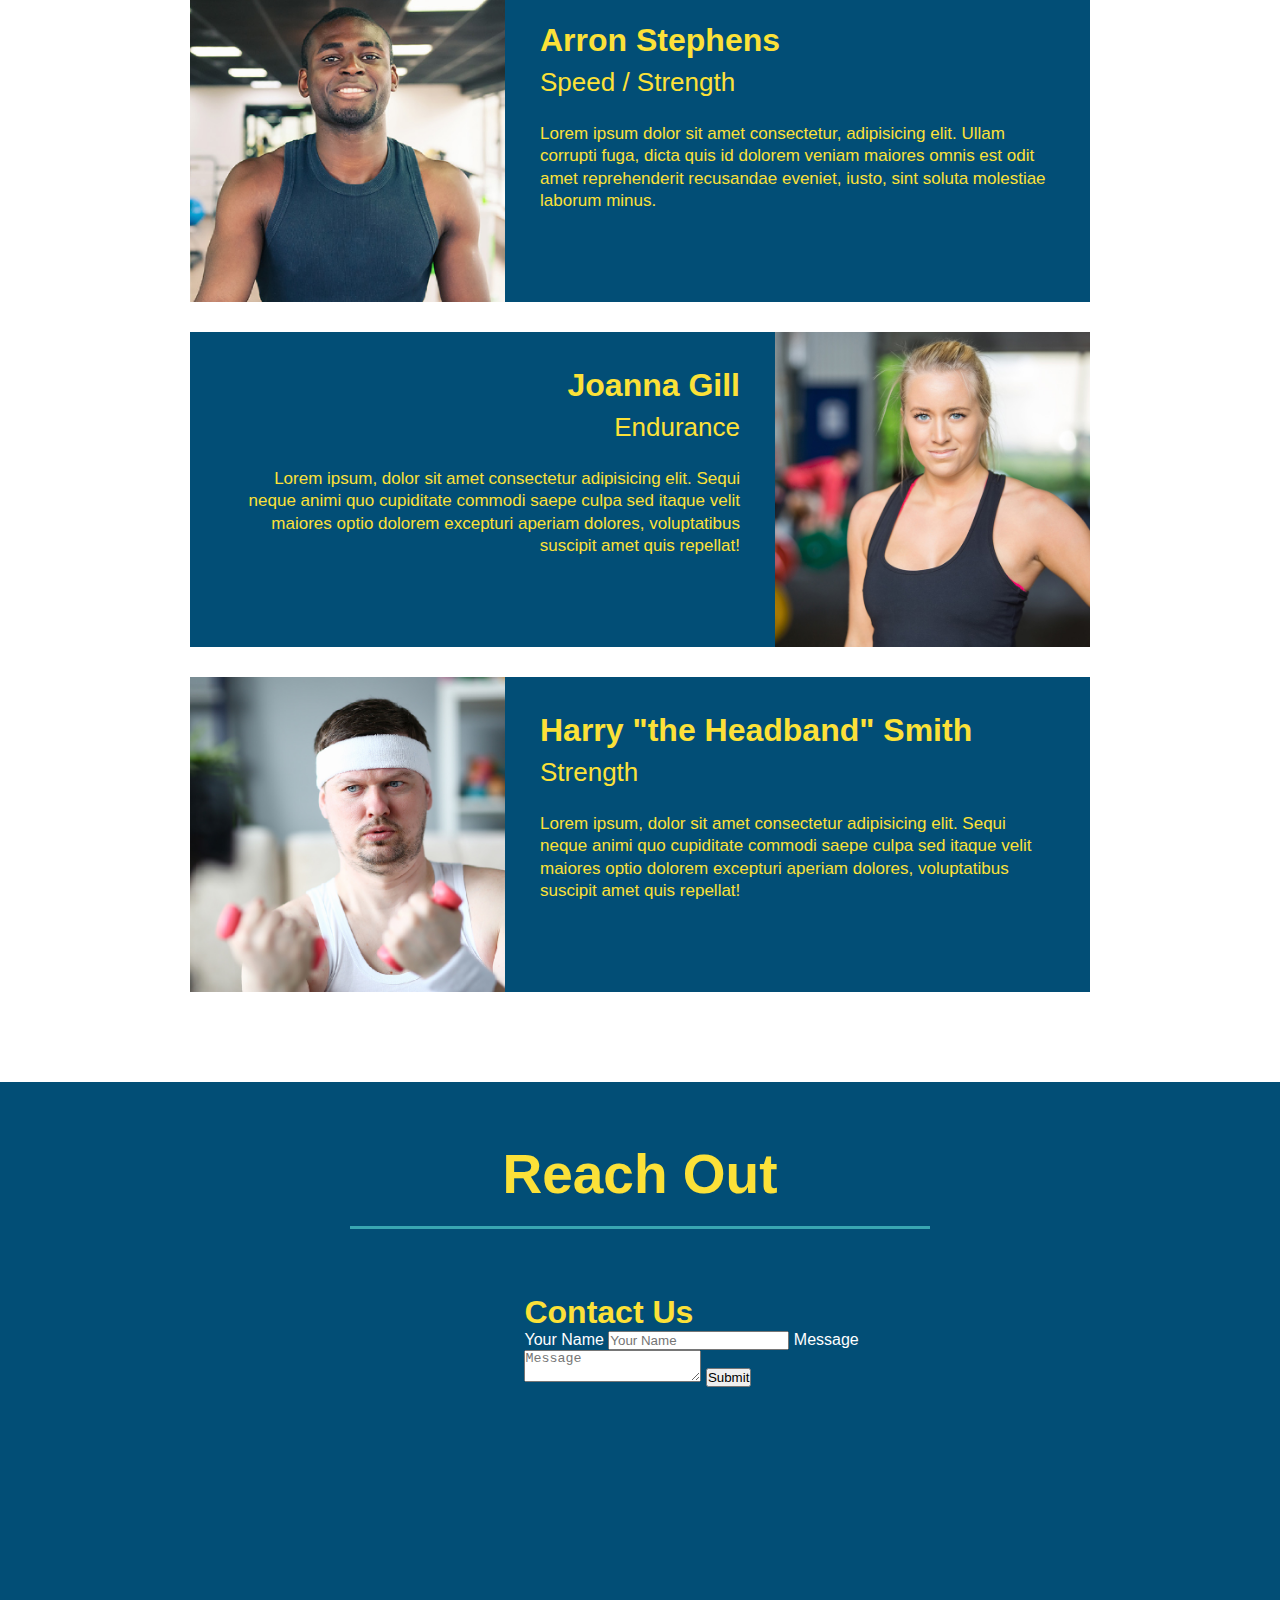
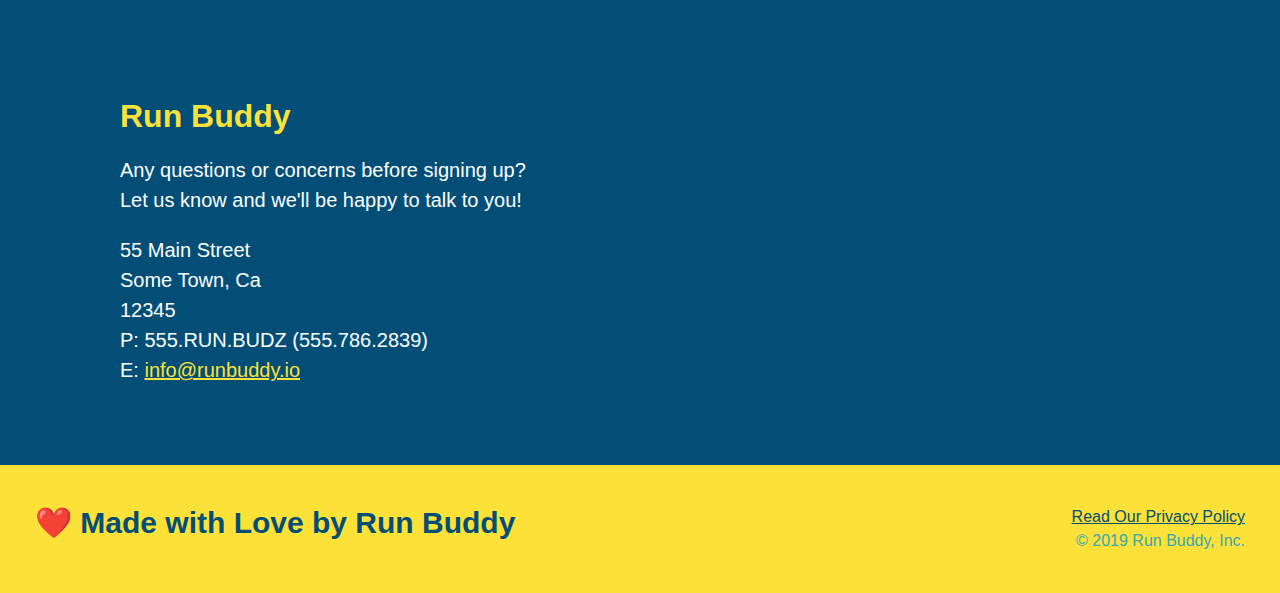
==== commit d3ed5e45: "add flexbox to the steps" ====
--- a/index.html
+++ b/index.html
@@ -75,45 +75,71 @@
 
     <!-- "what we do" section-->
     <section id="what-we-do" class="intro">
+        <div class="flex-row">
         <h2 class="section-title primary-border">What We Do</h2>
+    </div>
+    <div class="flex-row">
         <p>Lorem ipsum dolor sit amet consectetur, adipisicing elit. Eos necessitatibus, nesciunt iste molestias unde ea ducimus nemo deserunt eligendi fuga vel. Repellendus culpa facere vel, id itaque iusto maxime blanditiis?</p>
-    </section>
+    </div>
+</section>
 
     <!-- "what you do" section-->
     <section id="what-you-do" class="steps">
+        <div class="flex-row">
         <h2 class="section-title secondary-border">What You Do</h2>
-
-        <div>
-            <!-- insert img element-->
-            <img src="./assets/images/step-1.svg" alt="">
-            <h3>Step 1: <span>Fill Out the Form Above.</span> </h3>
-            <p>You're already here, so why not?</p>
-        </div>
-
-        <div>
-            <img src="./assets/images/step-2.svg" alt="">
-            <h3>Step 2: <span>Consult with One of Our Trainers</span></h3>
-            <p>Are you here to build muscle, lose weight, or just feel good?</p>
-        </div>
-
-        <div>
-            <img src="./assets/images/step-3.svg" alt="">
-            <h3>Step 3:<span> Get Running</span></h3>
-            <p>Hit the ground running (literally) once your trainer lays out your plan</p>
-        </div>
-
-        <div>
-            <img src="./assets/images/step-4.svg" alt="">
-            <h3>Step 4:<span> See Results</span></h3>
-            <p>Bi-weekly check-ins with your trainer will keep you focused</p>
-        </div>
+    </div>
+    <div class="step">
+        <h3>Step 1.</h3>
+        <div class="step-info">
+            <div class="step-img">
+                <img src="./assets/images/step-1.svg" alt="">
+                </div>
+                <h4>Fill Out The Form Above</h4>
+                <p>you're already here, so why not?</p>
+            </div>
+        </div>
+    </div>
+    <div class="step">
+        <h3>Step 2.</h3>
+        <div class="step-info">
+            <div class="step-img">
+                <img src="./assets/images/step-2.svg" alt="">
+                </div>
+                <h4>Consult with One of Our Trainers</h4>
+                <p>Are you here to build muscle, lose weight, or just feel good?</p>
+            </div>
+        </div>
+    </div>
+    <div class="step">
+        <h3>Step 3.</h3>
+        <div class="step-info">
+            <div class="step-img">
+                <img src="./assets/images/step-3.svg" alt="">
+                </div>
+                <h4>Get Running</h4>
+                <p>Hit the ground running (literally) once your trainer lays out your plan</p>
+            </div>
+        </div>
+    </div>
+    <div class="step">
+        <h3>Step 4.</h3>
+        <div class="step-info">
+            <div class="step-img">
+                <img src="./assets/images/step-4.svg" alt="">
+                </div>
+                <h4>See Results</h4>
+                <p>Bi-weekly check-ins with your trainer will keep you focused</p>
+            </div>
+        </div>
+    </div>
 
     </section>
 
     <!-- "meet the trainers" section-->
     <section id="your-trainers" class="trainers">  
+        <div class="flex-row">
         <h2 class="section-title primary-border">Meet the Trainers</h2>
-
+    </div>
         <article class="trainer">
             <img src="./assets/images/trainer-1.jpg" alt="Arron Stephens in his workout clothes, ready to pump iron">
             <div class="trainer-bio text-left">
@@ -153,8 +179,10 @@
 
     <!-- "reach Out" section-->
     <section id="reach-out" class="contact">
+        <div class="flex-row">
         <h2 class="section-title secondary-border">Reach Out</h2>
-        <div class="contact-info">
+    </div>
+     <div class="contact-info">
             
             <iframe src="https://www.google.com/maps/embed?pb=!1m18!1m12!1m3!1d2828.483439292758!2d-93.55029018459157!3d44.8524521790985!2m3!1f0!2f0!3f0!3m2!1i1024!2i768!4f13.1!3m3!1m2!1s0x87f61b732690d317%3A0x56c6f1bc8932ebd1!2s8351%20W%20Lake%20Dr%2C%20Chanhassen%2C%20MN%2055317!5e0!3m2!1sen!2sus!4v1628883413515!5m2!1sen!2sus" 
 
--- a/assets/css/style.css
+++ b/assets/css/style.css
@@ -13,6 +13,9 @@
   header {
       padding: 20px 35px;
       background-color: #39a6b2;
+      display: flex;
+      justify-content: space-between;
+      flex-wrap: wrap;
   }
 
   header h1{
@@ -20,7 +23,7 @@
       font-size: 36px;
       color: #fce138;
       margin: 0;
-      display: inline;
+  
   }
 
   header a {
@@ -29,18 +32,21 @@
   }
 
   header nav{
-      float: right;
       margin: 7px 0;
   }
 
-  header nav ul li{
-      display: inline;
+  header nav ul {
+      display: flex;
+      flex-wrap: wrap;
+      justify-content: space-between;
+      align-items: center;
+      list-style: none;
   }
 
   header nav ul li a {
       margin: 0 30px;
       font-weight: lighter;
-      font-size: 22px;
+      font-size: 1.55vw;
   }
 
 
@@ -50,17 +56,18 @@
       background: #fce138;
       width: 100%;
       padding: 40px 35px;
+      display: flex;
+      justify-content: space-between;
+      flex-wrap: wrap;
   }
 
   footer h2{
-      display: inline;
       color: #024e76;
       font-size: 30px;
       margin: 0;
   }
 
   footer div{
-      float: right;
       line-height: 1.5;
       text-align: right;
   }
@@ -76,23 +83,40 @@
   /* hero style start */
   .hero {
       background-image: url(../images/hero-bg.jpg);
-      height: 600px;
+
       background-size: cover;
       background-position: center;
-      position: relative;
+      display: flex;
+      justify-content: center;
+      flex-wrap: wrap;
+
+  }
+
+  .hero-cta {
+      width: 35%;
+      text-align: right;
+      margin: 3.5%;
+      color: #fff;
+      font-size: 18px;
+      line-height: 1.3;
+  }
+
+  .hero-cta h2 {
+      font-style: italic;
+      font-size: 55px;
+      color: #fce138;
   }
 
   .hero-form{
       background-color: #fce138;
       padding: 20px;
-      width: 500px;
       color: #024e76;
       border-style: solid;
       border-width: 3px;
       border-color: #024e76;
-      position: absolute;
-      bottom: 120px;
-      right: 140px;
+      width: 40%;
+      margin: 3.5%;
+
   }
 
   .hero-form h3{
@@ -129,9 +153,6 @@
   /* hero style end */
 
   /* What we do section */
-  .intro {
-      text-align: center;
-  }
 
 
   .intro p{
@@ -140,49 +161,75 @@
       width: 80%;
       font-size: 20px;
       margin: 0 auto;
+      text-align: center;
   }
 
   /* what you do section */
 
   .steps{
-      text-align: center;
       background: #fce138;
   }
 
-  .steps div {
-      margin-bottom: 80px;
-  }
-
-  .steps img {
-      width: 15%;
-      margin: 10px 0;
-  }
-
-  .steps h3{
+
+
+  .step h3{
       color: #024e76;
       font-size: 46px;
-      margin-top: 10px;
-  }
-
-.steps p{
+      flex: 1 30%;
+
+  }
+
+  .step-info {
+      flex: 2 70%;
+      display: flex;
+      flex-wrap: wrap;
+      align-items: center;
+  }
+
+  .step-text {
+      flex: 12;
+  }
+
+.step-text p{
     color: #39a6b2;
-    font-size: 23px;
-}
-
-.steps span{
-    font-size: 38px;
-}
-
-
+    font-size: 18px;
+}
+
+.step-text h4{
+    font-size: 26px;
+    line-height: 1.5;
+    color: #024e76;
+}
+
+.step-img {
+    flex: 1 12%;
+    margin-right: 20px;
+}
+
+.step-img img {
+    max-width: 100%;
+}
+
+.step {
+    margin: 50px auto;
+    padding-bottom: 50px;
+    width: 80%;
+    border-bottom: 1px solid #39a6b2;
+    display: flex;
+    flex-wrap: wrap;
+    align-items: center;
+    justify-content: space-between;
+}
 
   /* headings */
   .section-title {
     font-size: 55px;
     color: #024e76;
-    margin-bottom: 35px;
-    padding: 0 100px 20px 100px;
-    display: inline-block;
     border-bottom: 3px solid;
+    padding-bottom: 20px;
+    text-align: center;
+    margin: 0 auto 35px auto;
+    width: 50%;
   }
   
   .primary-border {
@@ -195,7 +242,7 @@
 
   /* your trainers section */
   .trainers {
-      text-align: center;
+
   }
 
 .trainer {
@@ -245,7 +292,6 @@
 
 /* contact info styling */
 .contact {
-    text-align: center;
     background-color: #024e76;
 }
 
@@ -283,4 +329,8 @@
     color: #fce138;
 }
 
-/* Reach our styles ends */+/* Reach our styles ends */
+
+.flex-row {
+    display: flex;
+}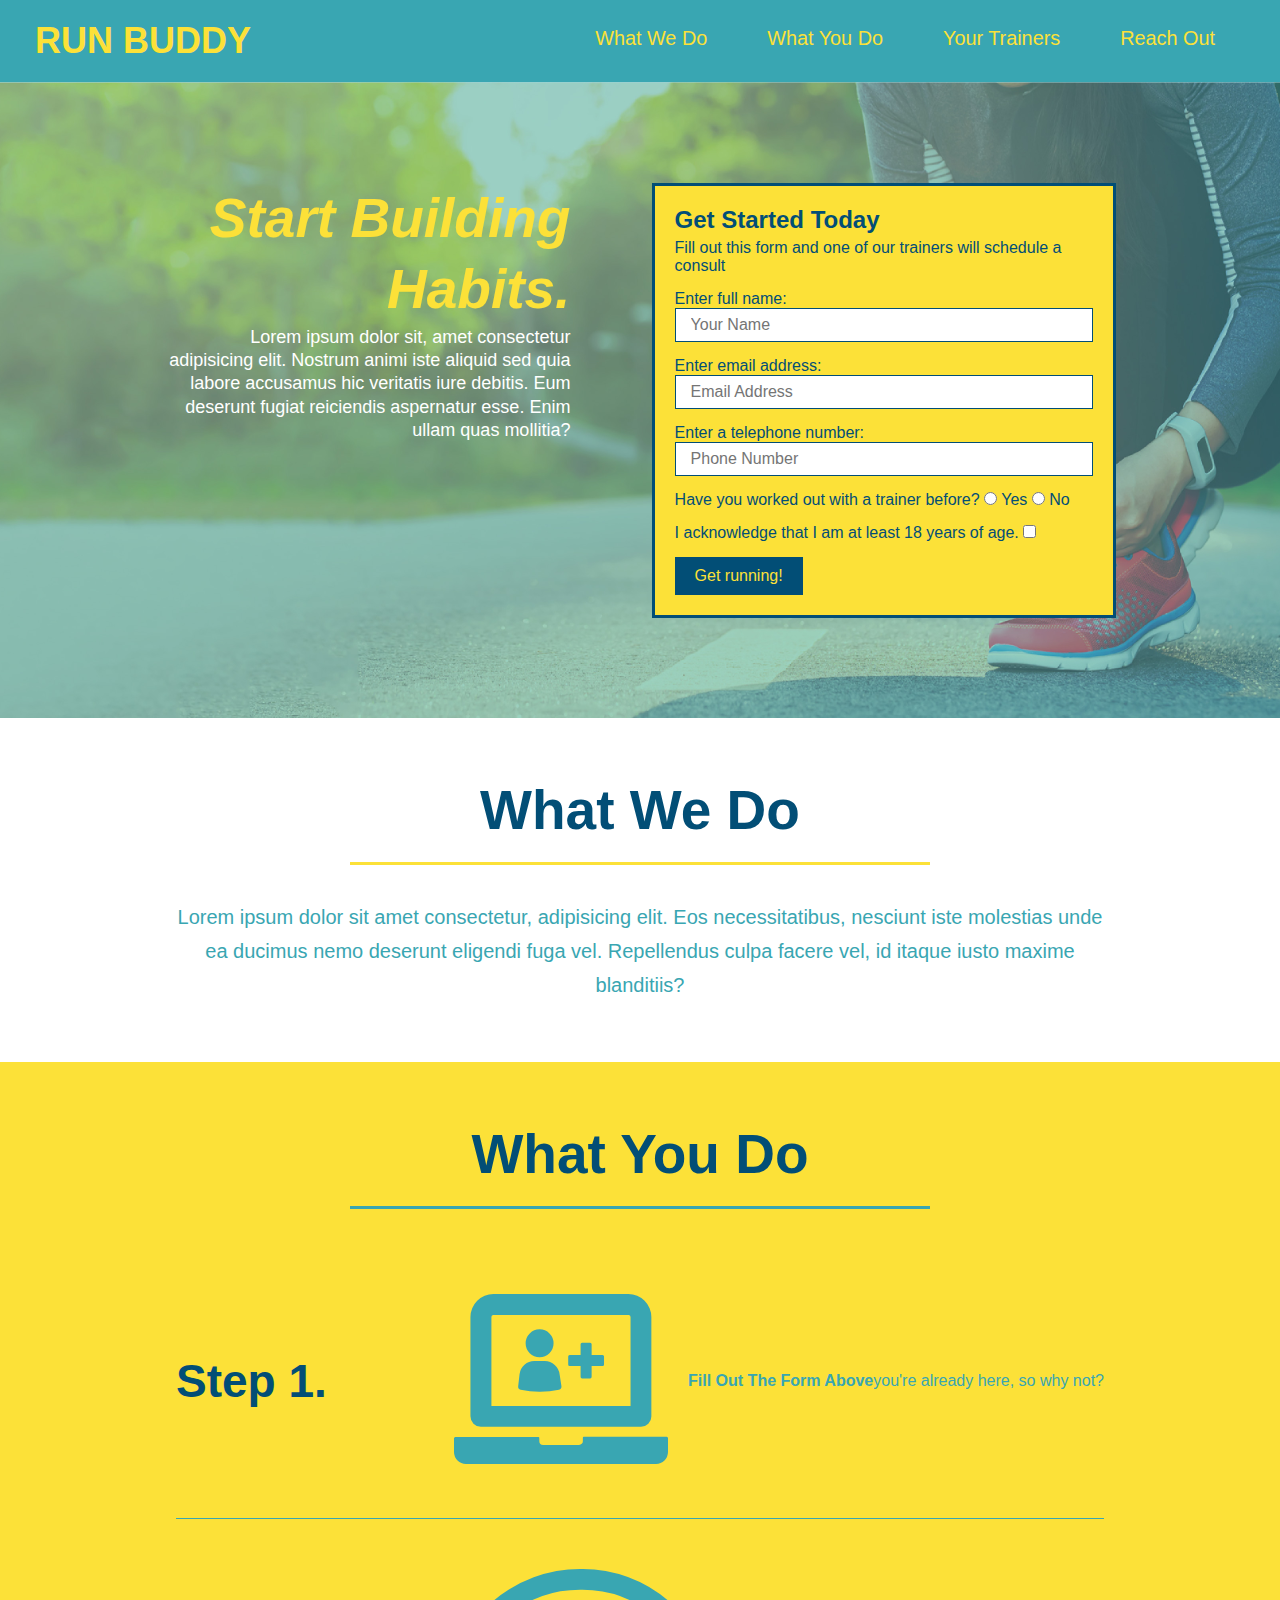
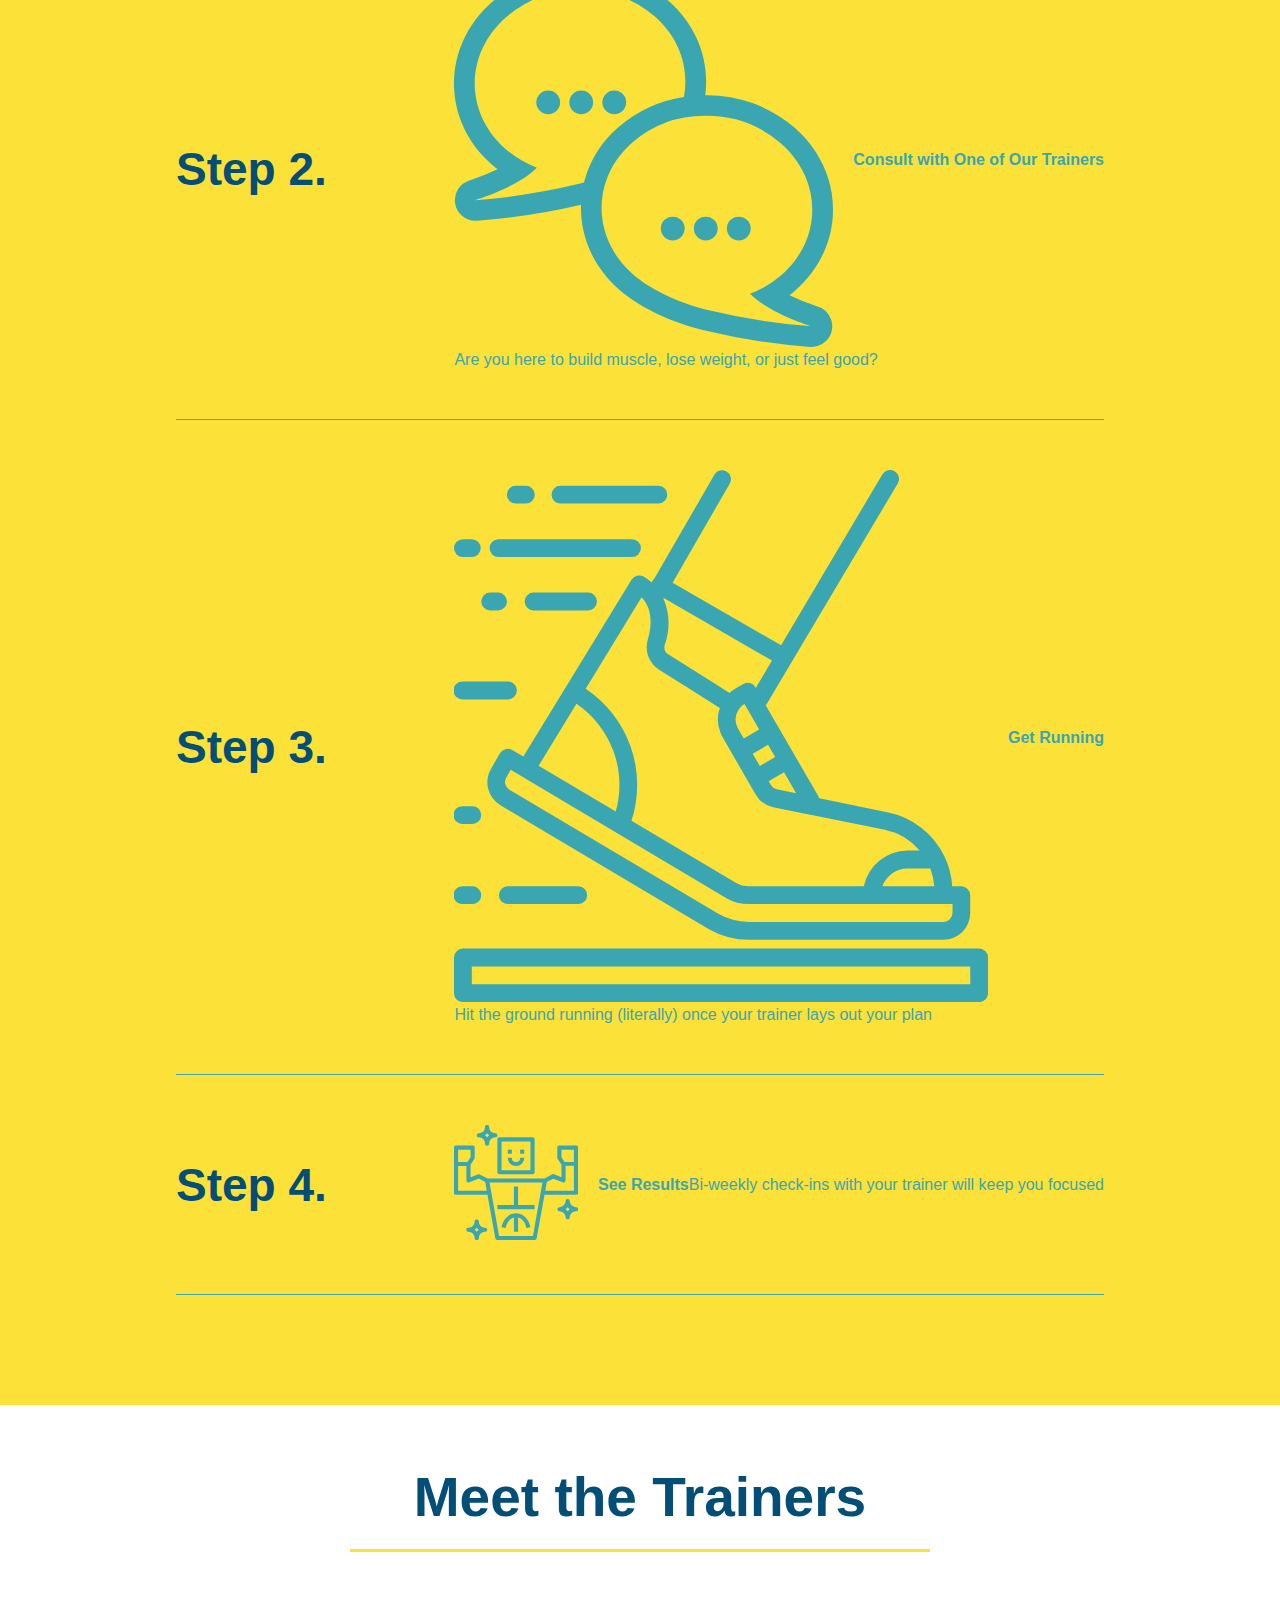
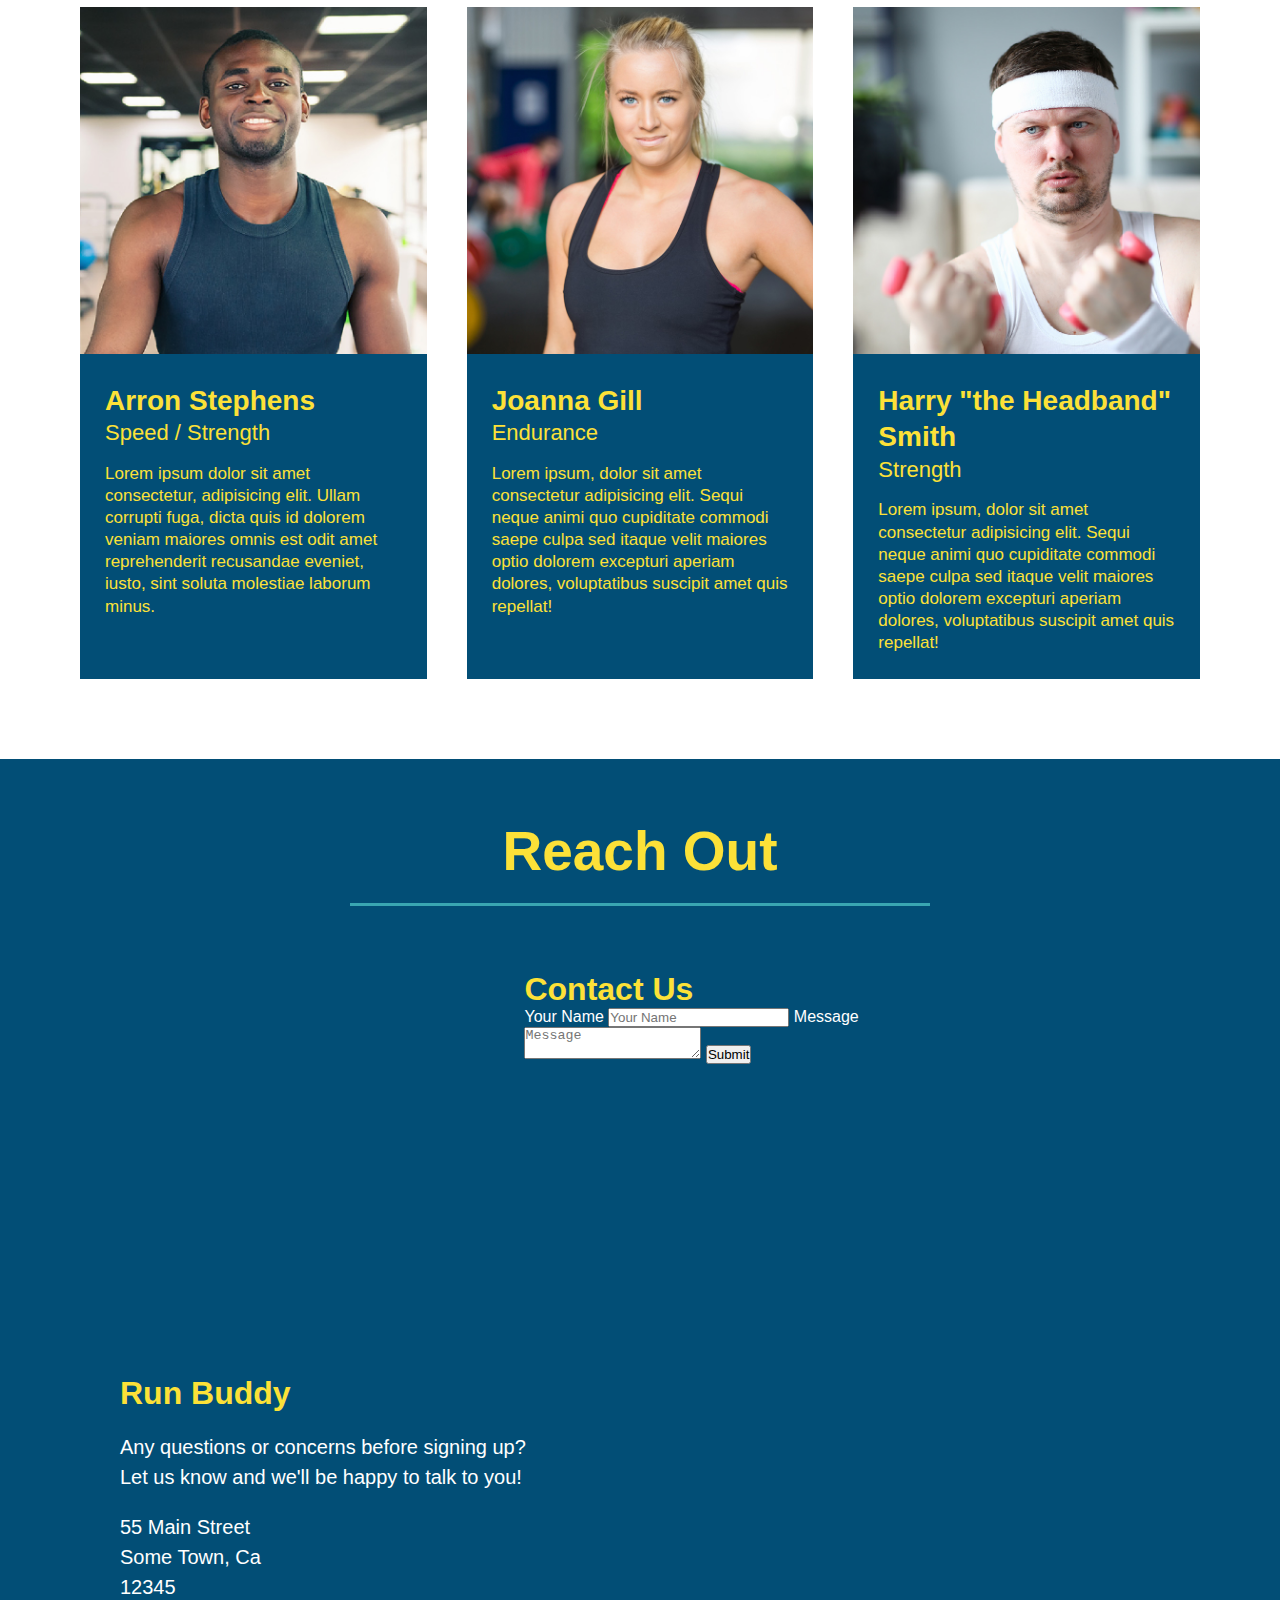
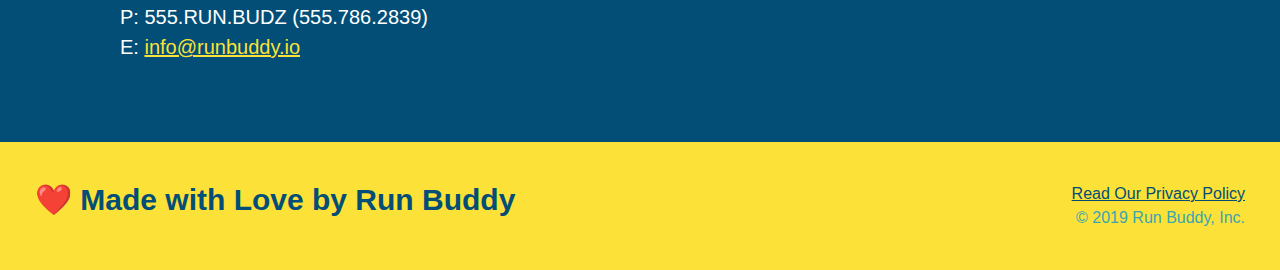
==== commit d1bfb931: "add flexbox to the trainers" ====
--- a/index.html
+++ b/index.html
@@ -136,15 +136,16 @@
     </section>
 
     <!-- "meet the trainers" section-->
-    <section id="your-trainers" class="trainers">  
+    <section id="your-trainers">  
         <div class="flex-row">
         <h2 class="section-title primary-border">Meet the Trainers</h2>
     </div>
+    <div class="trainers">
         <article class="trainer">
             <img src="./assets/images/trainer-1.jpg" alt="Arron Stephens in his workout clothes, ready to pump iron">
-            <div class="trainer-bio text-left">
-                <h3>Arron Stephens</h3>
-                <h4>Speed / Strength</h4>
+            <div class="trainer-bio">
+                <h3 class="trainer-name">Arron Stephens</h3>
+                <h4 class="trainer-role">Speed / Strength</h4>
                 <p>
                     Lorem ipsum dolor sit amet consectetur, adipisicing elit. Ullam corrupti fuga, dicta quis id dolorem veniam maiores omnis est odit amet reprehenderit recusandae eveniet, iusto, sint soluta molestiae laborum minus.
 
@@ -153,27 +154,30 @@
         </article>
         <!-- second trainer bio -->
 <article class="trainer">
-    <div class="trainer-bio text-right">
-      <h3>Joanna Gill</h3>
-      <h4>Endurance</h4>
+    <img src="./assets/images/trainer-2.jpg" alt="Joanna Gill cooling off after a workout" />
+    <div class="trainer-bio">
+      <h3 class="trainer-name">Joanna Gill</h3>
+      <h4 class="trainer-role">Endurance</h4>
       <p>
         Lorem ipsum, dolor sit amet consectetur adipisicing elit. Sequi neque animi quo cupiditate commodi saepe culpa sed
         itaque velit maiores optio dolorem excepturi aperiam dolores, voluptatibus suscipit amet quis repellat!
       </p>
     </div>
-    <img src="./assets/images/trainer-2.jpg" alt="Joanna Gill cooling off after a workout" />
+  
   </article>
   
   <!-- third trainer bio -->
   <article class="trainer">
     <img src="./assets/images/trainer-3.jpg" alt="Harry Smith wearing a headband and lifting comically small pink weights" />
-    <div class="trainer-bio text-left">
-      <h3>Harry "the Headband" Smith</h3>
-      <h4>Strength</h4>
+    <div class="trainer-bio">
+      <h3 class="trainer-name">Harry "the Headband" Smith</h3>
+      <h4 class="trainer-role">Strength</h4>
       <p>
         Lorem ipsum, dolor sit amet consectetur adipisicing elit. Sequi neque animi quo cupiditate commodi saepe culpa sed
         itaque velit maiores optio dolorem excepturi aperiam dolores, voluptatibus suscipit amet quis repellat!
       </p>
+    </div>
+    </article>
     </div>
     </section>
 
--- a/assets/css/style.css
+++ b/assets/css/style.css
@@ -242,27 +242,29 @@
 
   /* your trainers section */
   .trainers {
-
+    width: 100%;
+    margin: 0 auto;
+    display: flex;
+    flex-wrap: wrap;
+    justify-content: space-around;
   }
 
 .trainer {
-    width: 900px;
-    margin: 0 auto 30px auto;
+    flex: 1;
+    margin: 20px;
     background: #024e76;
     color: #fce138;
-    overflow: auto;
+
 }
 
 .trainer img {
-    width: 35%;
-    float: left;
+    width: 100%;
 
 }
 
 .trainer-bio {
-    padding: 35px;
-    float: left;
-    width: 65%;
+    padding: 25px;
+    line-height: 1.3;
 
 }
 
@@ -275,19 +277,18 @@
 }
 
 .trainer-bio h3 {
-    font-size: 32px;
-    margin-bottom: 8px;
+    font-size: 28px;
 }
 
 .trainer-bio h4 {
     font-weight: lighter;
-    font-size: 26px;
-    margin-bottom: 25px;
+    font-size: 22px;
+    margin-bottom: 15px;
 }
 
 .trainer-bio p {
     font-size: 17px;
-    line-height: 1.3;
+
 }
 
 /* contact info styling */
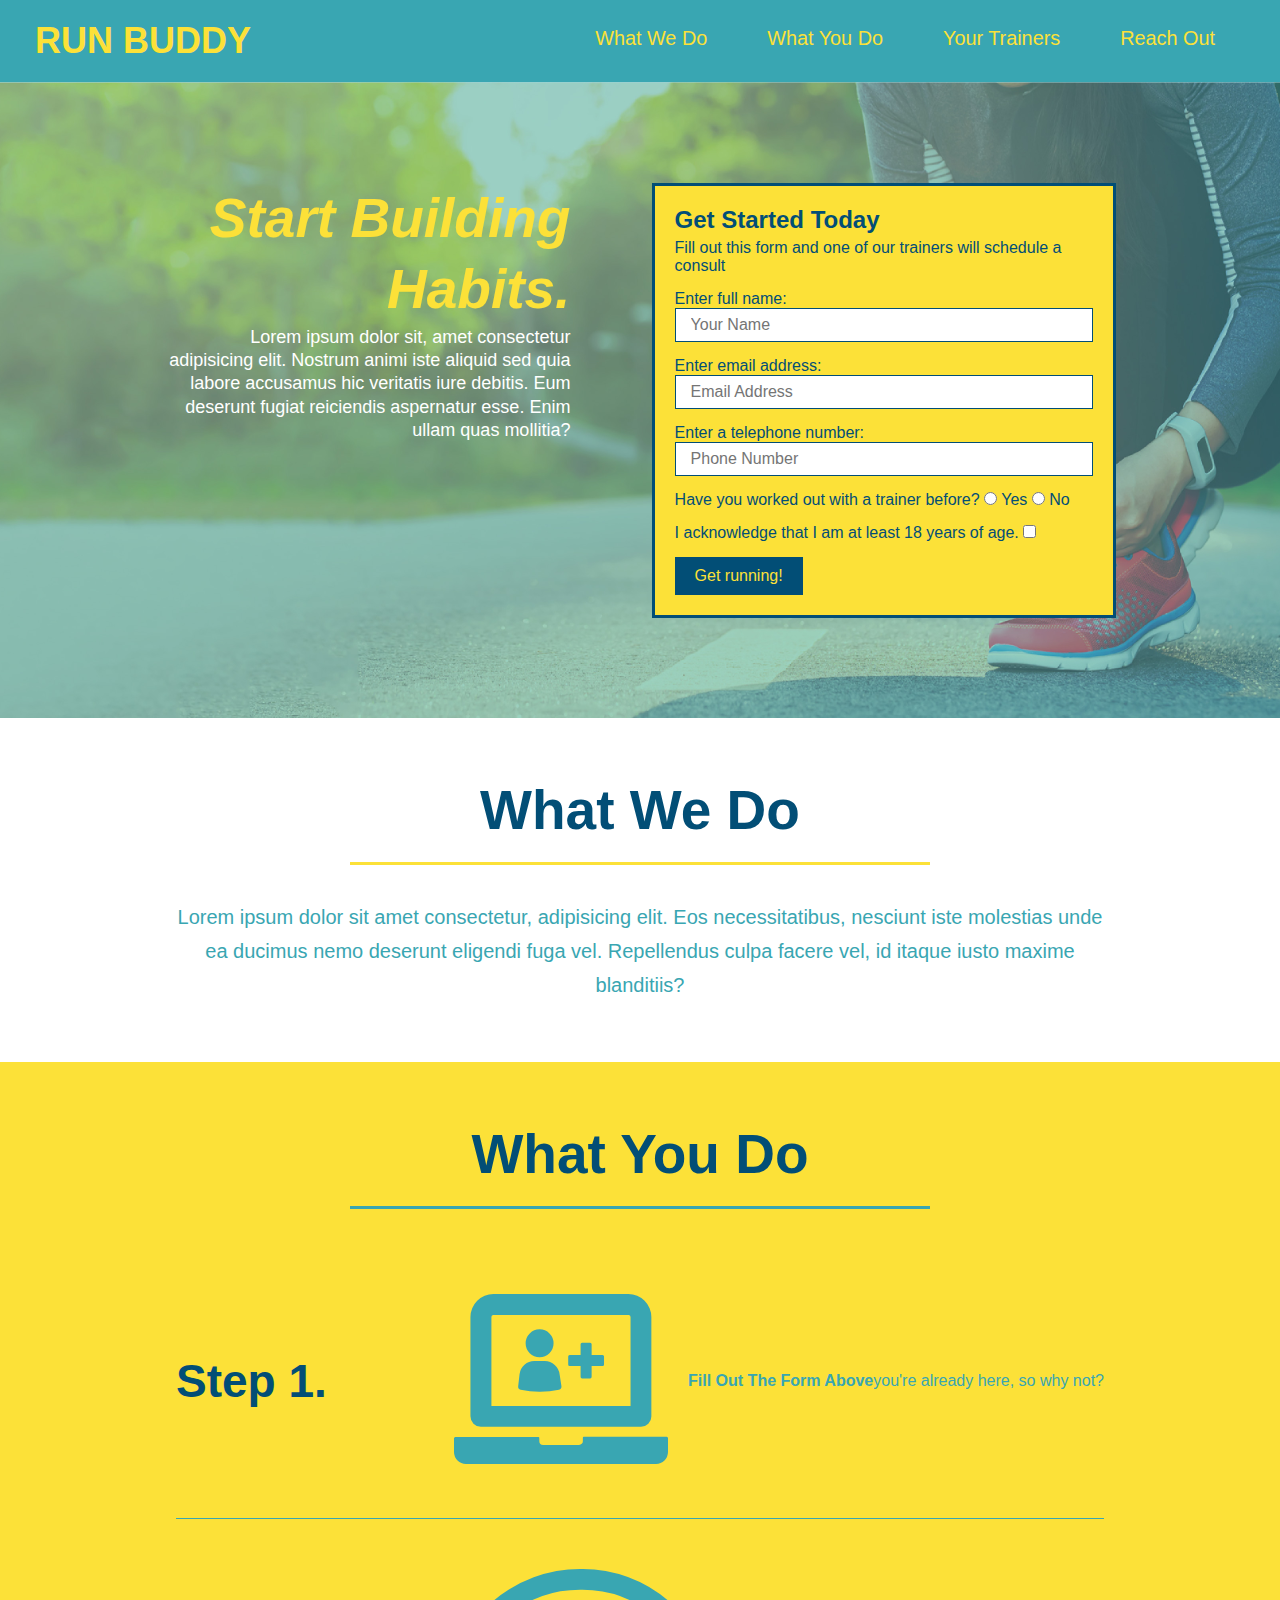
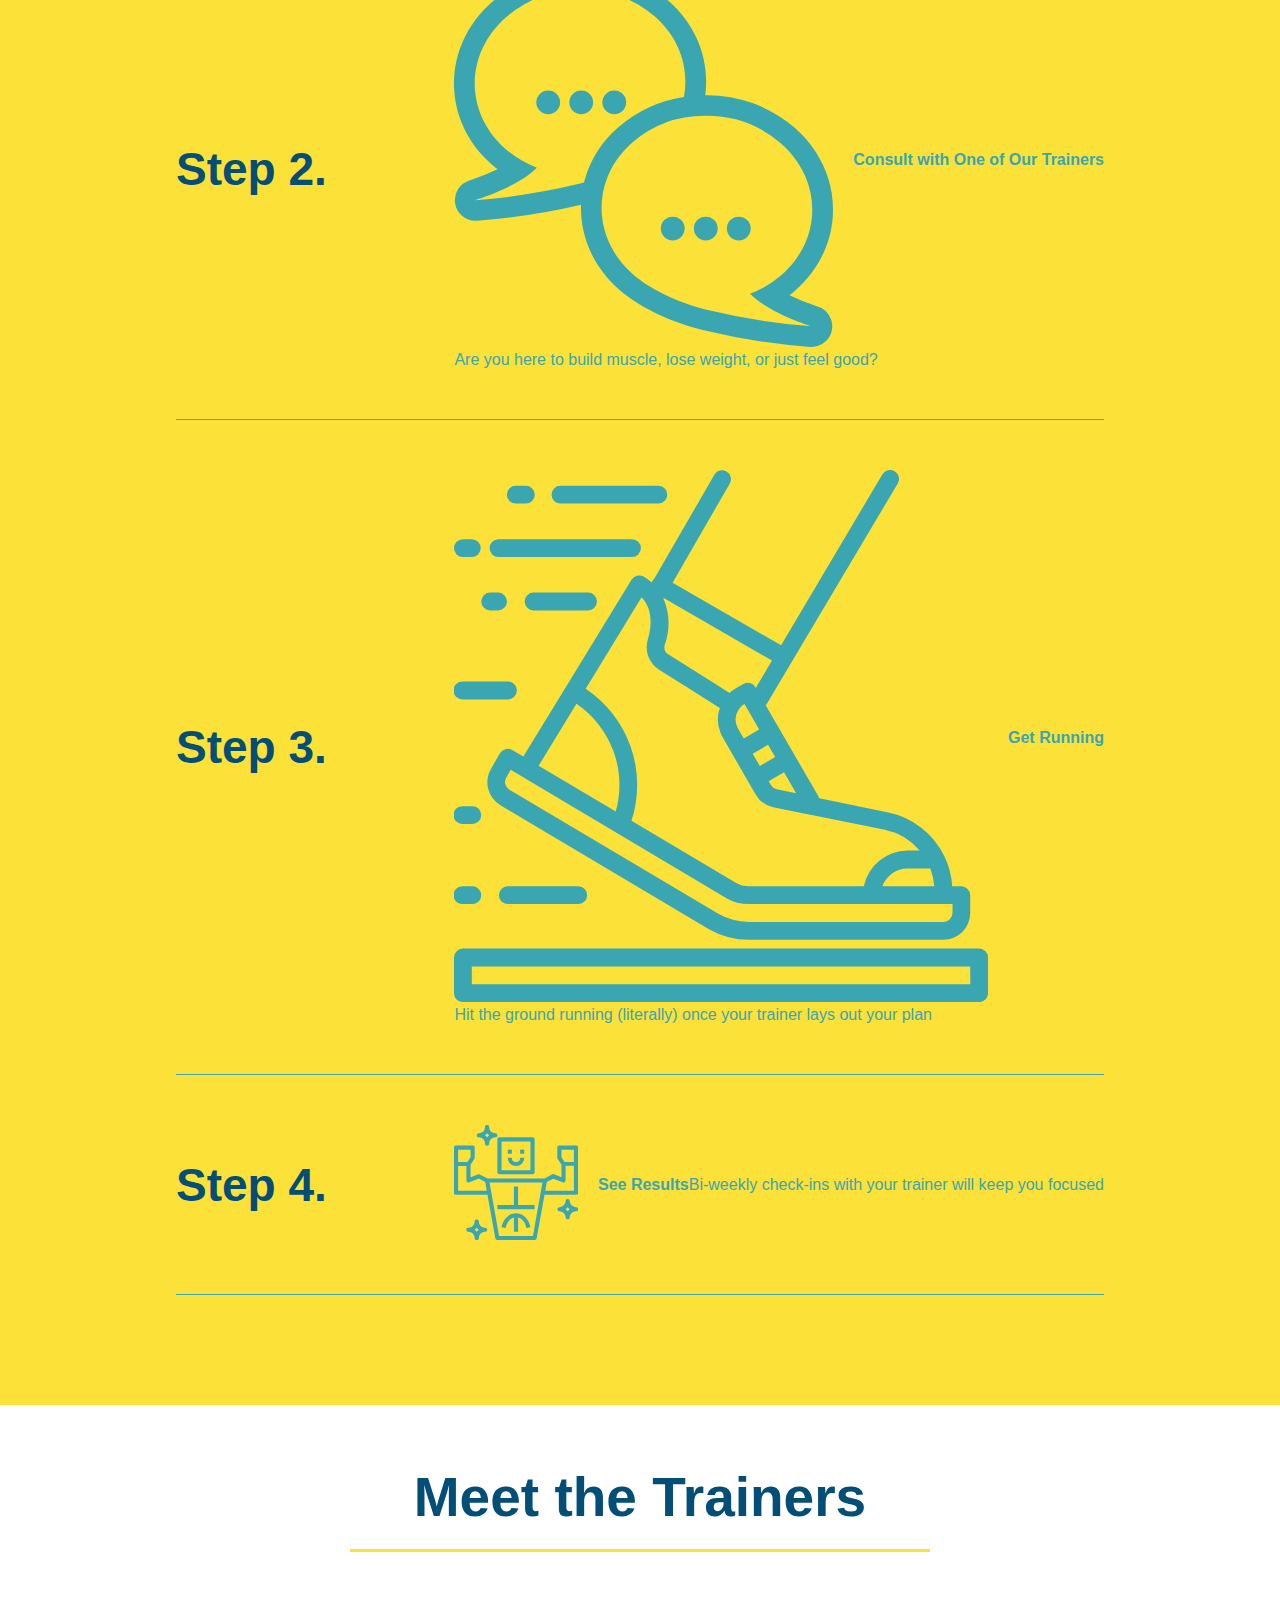
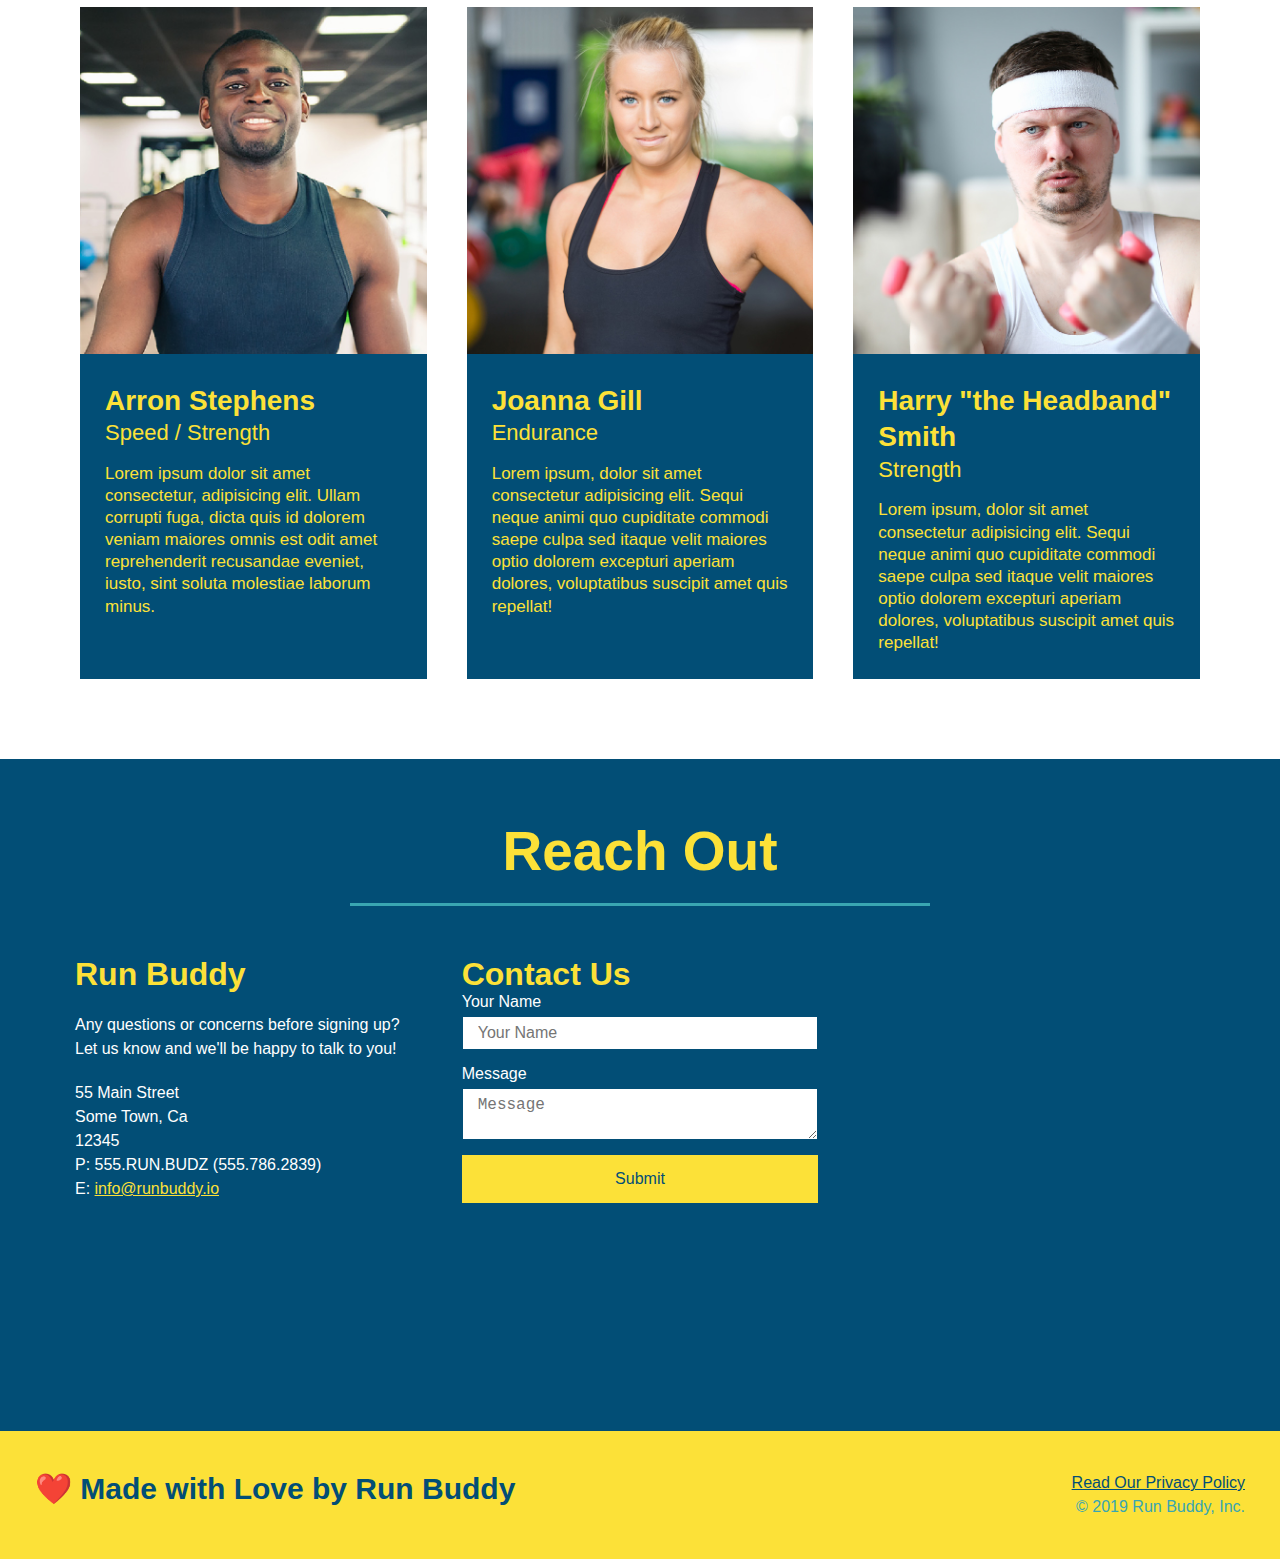
==== commit 6a9b0062: "flexbox add to contact" ====
--- a/index.html
+++ b/index.html
@@ -187,25 +187,7 @@
         <h2 class="section-title secondary-border">Reach Out</h2>
     </div>
      <div class="contact-info">
-            
-            <iframe src="https://www.google.com/maps/embed?pb=!1m18!1m12!1m3!1d2828.483439292758!2d-93.55029018459157!3d44.8524521790985!2m3!1f0!2f0!3f0!3m2!1i1024!2i768!4f13.1!3m3!1m2!1s0x87f61b732690d317%3A0x56c6f1bc8932ebd1!2s8351%20W%20Lake%20Dr%2C%20Chanhassen%2C%20MN%2055317!5e0!3m2!1sen!2sus!4v1628883413515!5m2!1sen!2sus" 
-
-            style="border:0;"
-            allowfullscreen="" 
-            loading="lazy"></iframe>
-            <div class="contact-form">
-                <h3>Contact Us</h3>
-                <form>
-                   <label for="contact-name">Your Name</label>
-                   <input type="text" id="contact-name" placeholder="Your Name" />
-              
-                   <label for="contact-message">Message</label>
-                   <textarea id="contact-message" placeholder="Message"></textarea>
-              
-                   <button type="submit">Submit</button>
-                  </form>
-              </div>
-
+         
         <div>
             <h3>Run Buddy</h3>
             <p>Any questions or concerns before signing up?
@@ -220,6 +202,27 @@
                 E: <a href="mailto:info@runbuddy.io">info@runbuddy.io</a>
             </address>
             </div>
+
+            <div class="contact-form">
+                <h3>Contact Us</h3>
+                <form>
+                   <label for="contact-name">Your Name</label>
+                   <input type="text" id="contact-name" placeholder="Your Name" />
+              
+                   <label for="contact-message">Message</label>
+                   <textarea id="contact-message" placeholder="Message"></textarea>
+              
+                   <button type="submit">Submit</button>
+                  </form>
+              </div>
+            
+            <iframe src="https://www.google.com/maps/embed?pb=!1m18!1m12!1m3!1d2828.483439292758!2d-93.55029018459157!3d44.8524521790985!2m3!1f0!2f0!3f0!3m2!1i1024!2i768!4f13.1!3m3!1m2!1s0x87f61b732690d317%3A0x56c6f1bc8932ebd1!2s8351%20W%20Lake%20Dr%2C%20Chanhassen%2C%20MN%2055317!5e0!3m2!1sen!2sus!4v1628883413515!5m2!1sen!2sus" 
+
+            style="border:0;"
+            allowfullscreen="" 
+            loading="lazy"></iframe>
+
+
         </div>
     </section>
 
--- a/assets/css/style.css
+++ b/assets/css/style.css
@@ -300,17 +300,22 @@
     color: #fce138;
 }
 
+.contact-info {
+    display: flex;
+    justify-content: space-between;
+    flex-wrap: wrap;
+}
+
+.contact-info > * {
+    flex: 1;
+    margin: 15px;
+  }
+
 .contact-info iframe{
-    width:400px;
     height: 400px;
 }
 
 .contact-info div {
-    width: 410px;
-    display: inline-block;
-    vertical-align: top;
-    text-align: left;
-    margin: 30px 0 0 60px;
     color: white;
 }
 
@@ -322,8 +327,29 @@
 .contact-info p, .contact-info address {
     margin: 20px 0;
     line-height: 1.5;
-    font-size: 20px;
+    font-size: 16px;
     font-style: normal;
+}
+
+.contact-form input, .contact-form textarea {
+    border: 1px solid #024e76;
+    display: block;
+    padding: 7px 15px;
+    font-size: 16px;
+    color: #024e76;
+    width: 100%;
+    margin-bottom: 15px;
+    margin-top: 5px;
+}
+
+.contact-form button {
+    width: 100%;
+    border: none;
+    background: #fce138;
+    color: #024e76;
+    text-align: center;
+    padding: 15px 0;
+    font-size: 16px;
 }
 
 .contact-info a {
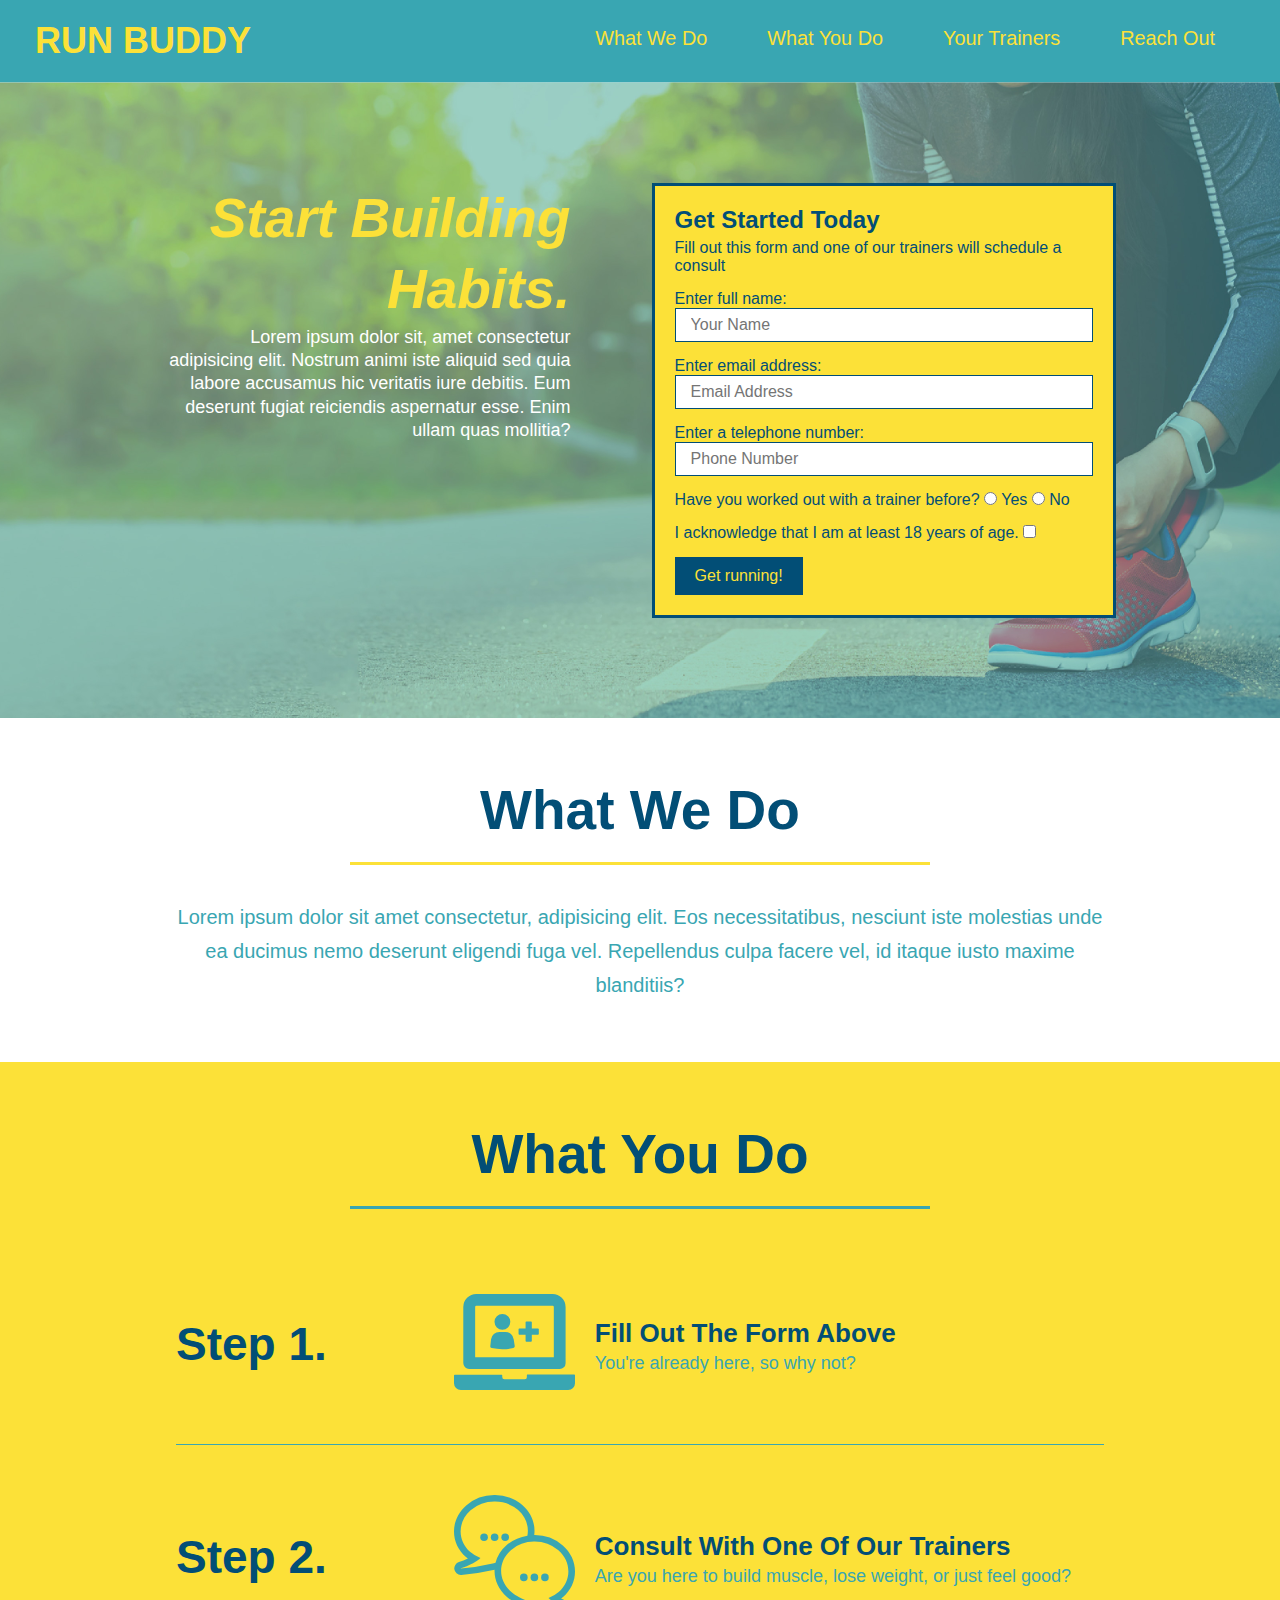
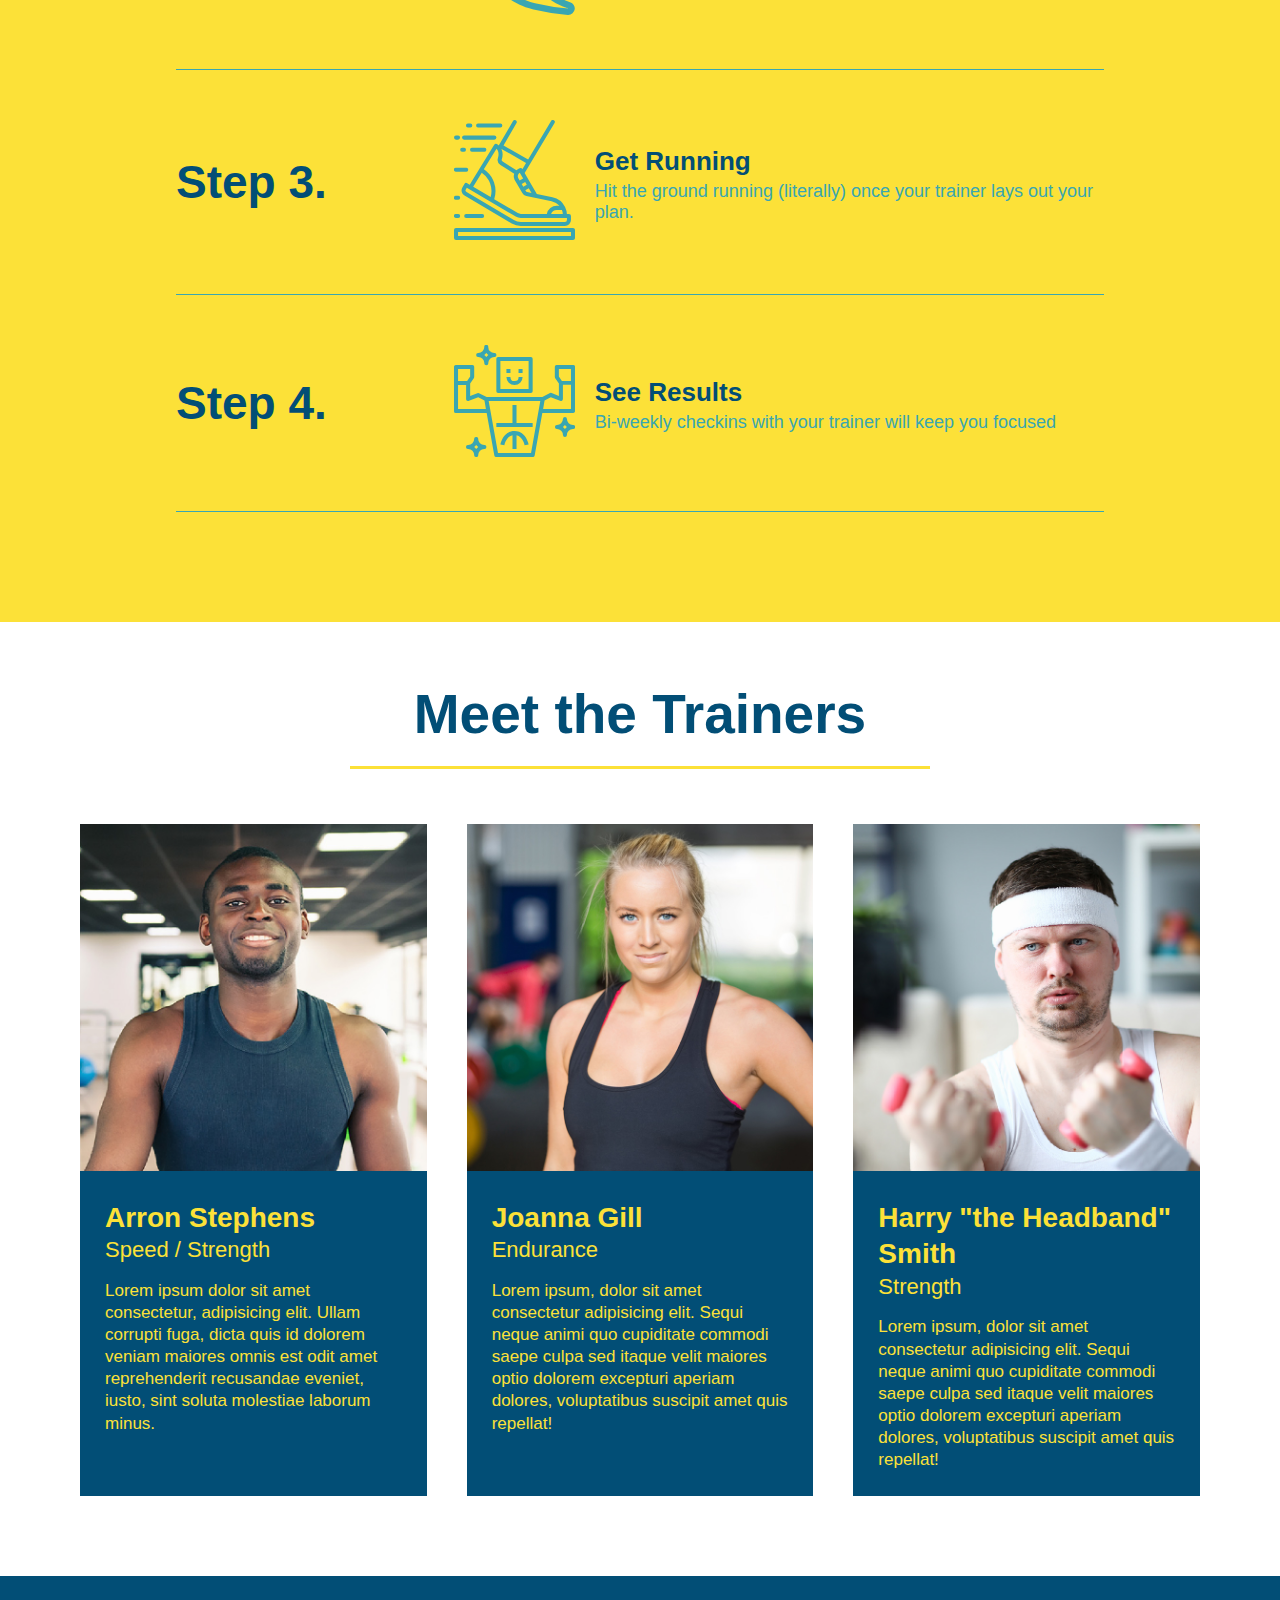
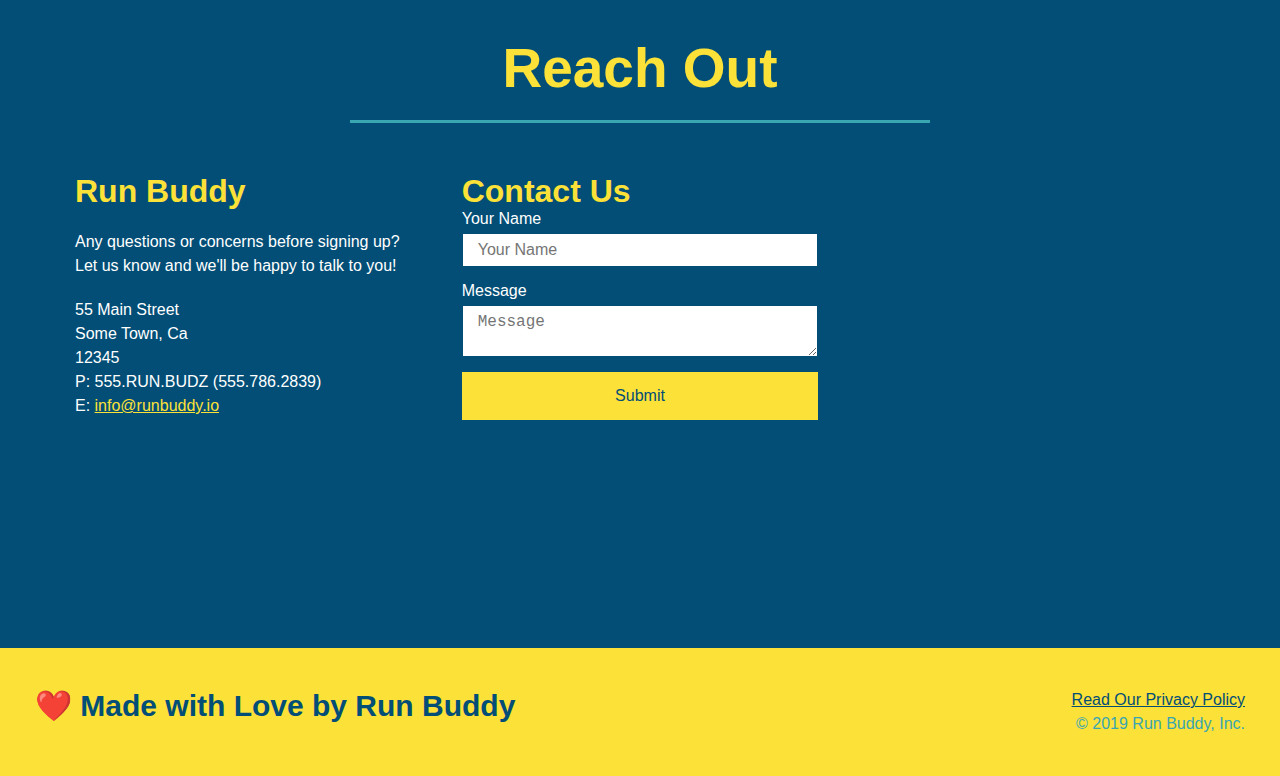
==== commit 9353529b: "fixed steps html" ====
--- a/index.html
+++ b/index.html
@@ -83,57 +83,63 @@
     </div>
 </section>
 
-    <!-- "what you do" section-->
+    <!-- "what you do" start -->
     <section id="what-you-do" class="steps">
         <div class="flex-row">
-        <h2 class="section-title secondary-border">What You Do</h2>
-    </div>
-    <div class="step">
-        <h3>Step 1.</h3>
-        <div class="step-info">
-            <div class="step-img">
-                <img src="./assets/images/step-1.svg" alt="">
-                </div>
-                <h4>Fill Out The Form Above</h4>
-                <p>you're already here, so why not?</p>
-            </div>
-        </div>
-    </div>
-    <div class="step">
-        <h3>Step 2.</h3>
-        <div class="step-info">
-            <div class="step-img">
-                <img src="./assets/images/step-2.svg" alt="">
-                </div>
-                <h4>Consult with One of Our Trainers</h4>
-                <p>Are you here to build muscle, lose weight, or just feel good?</p>
-            </div>
-        </div>
-    </div>
-    <div class="step">
-        <h3>Step 3.</h3>
-        <div class="step-info">
-            <div class="step-img">
-                <img src="./assets/images/step-3.svg" alt="">
-                </div>
-                <h4>Get Running</h4>
-                <p>Hit the ground running (literally) once your trainer lays out your plan</p>
-            </div>
-        </div>
-    </div>
-    <div class="step">
-        <h3>Step 4.</h3>
-        <div class="step-info">
-            <div class="step-img">
-                <img src="./assets/images/step-4.svg" alt="">
-                </div>
-                <h4>See Results</h4>
-                <p>Bi-weekly check-ins with your trainer will keep you focused</p>
-            </div>
-        </div>
-    </div>
-
-    </section>
+          <h2 class="section-title secondary-border">
+            What You Do
+          </h2> 
+        </div>
+        <div class="step">
+          <h3>Step 1.</h3>
+          <div class="step-info">
+            <div class="step-img">
+              <img src="./assets/images/step-1.svg" alt="" />
+            </div>
+            <div class="step-text">
+              <h4>Fill Out The Form Above</h4>
+              <p>You're already here, so why not?</p>
+            </div>
+          </div>
+        </div>
+        <div class="step">
+          <h3>Step 2.</h3>
+          <div class="step-info">
+            <div class="step-img">
+              <img src="./assets/images/step-2.svg" alt="" />
+            </div>
+            <div class="step-text">
+              <h4>Consult With One Of Our Trainers</h4>
+              <p>Are you here to build muscle, lose weight, or just feel good?</p>
+            </div>
+          </div>
+        </div>
+        <div class="step">
+          <h3>Step 3.</h3>
+          <div class="step-info">
+            <div class="step-img">
+              <img src="./assets/images/step-3.svg" alt="" />
+            </div>
+            <div class="step-text">
+              <h4>Get Running</h4>
+              <p>Hit the ground running (literally) once your trainer lays out your plan.</p>
+            </div>
+          </div>
+        </div>
+        <div class="step">
+          <h3>Step 4.</h3>
+          <div class="step-info">
+            <div class="step-img">
+              <img src="./assets/images/step-4.svg" alt="" />
+            </div>
+            <div class="step-text">
+              <h4>See Results</h4>
+              <p>Bi-weekly checkins with your trainer will keep you focused</p>
+            </div>
+          </div>
+        </div>
+      </section>
+      <!-- "what you do" end -->
 
     <!-- "meet the trainers" section-->
     <section id="your-trainers">  
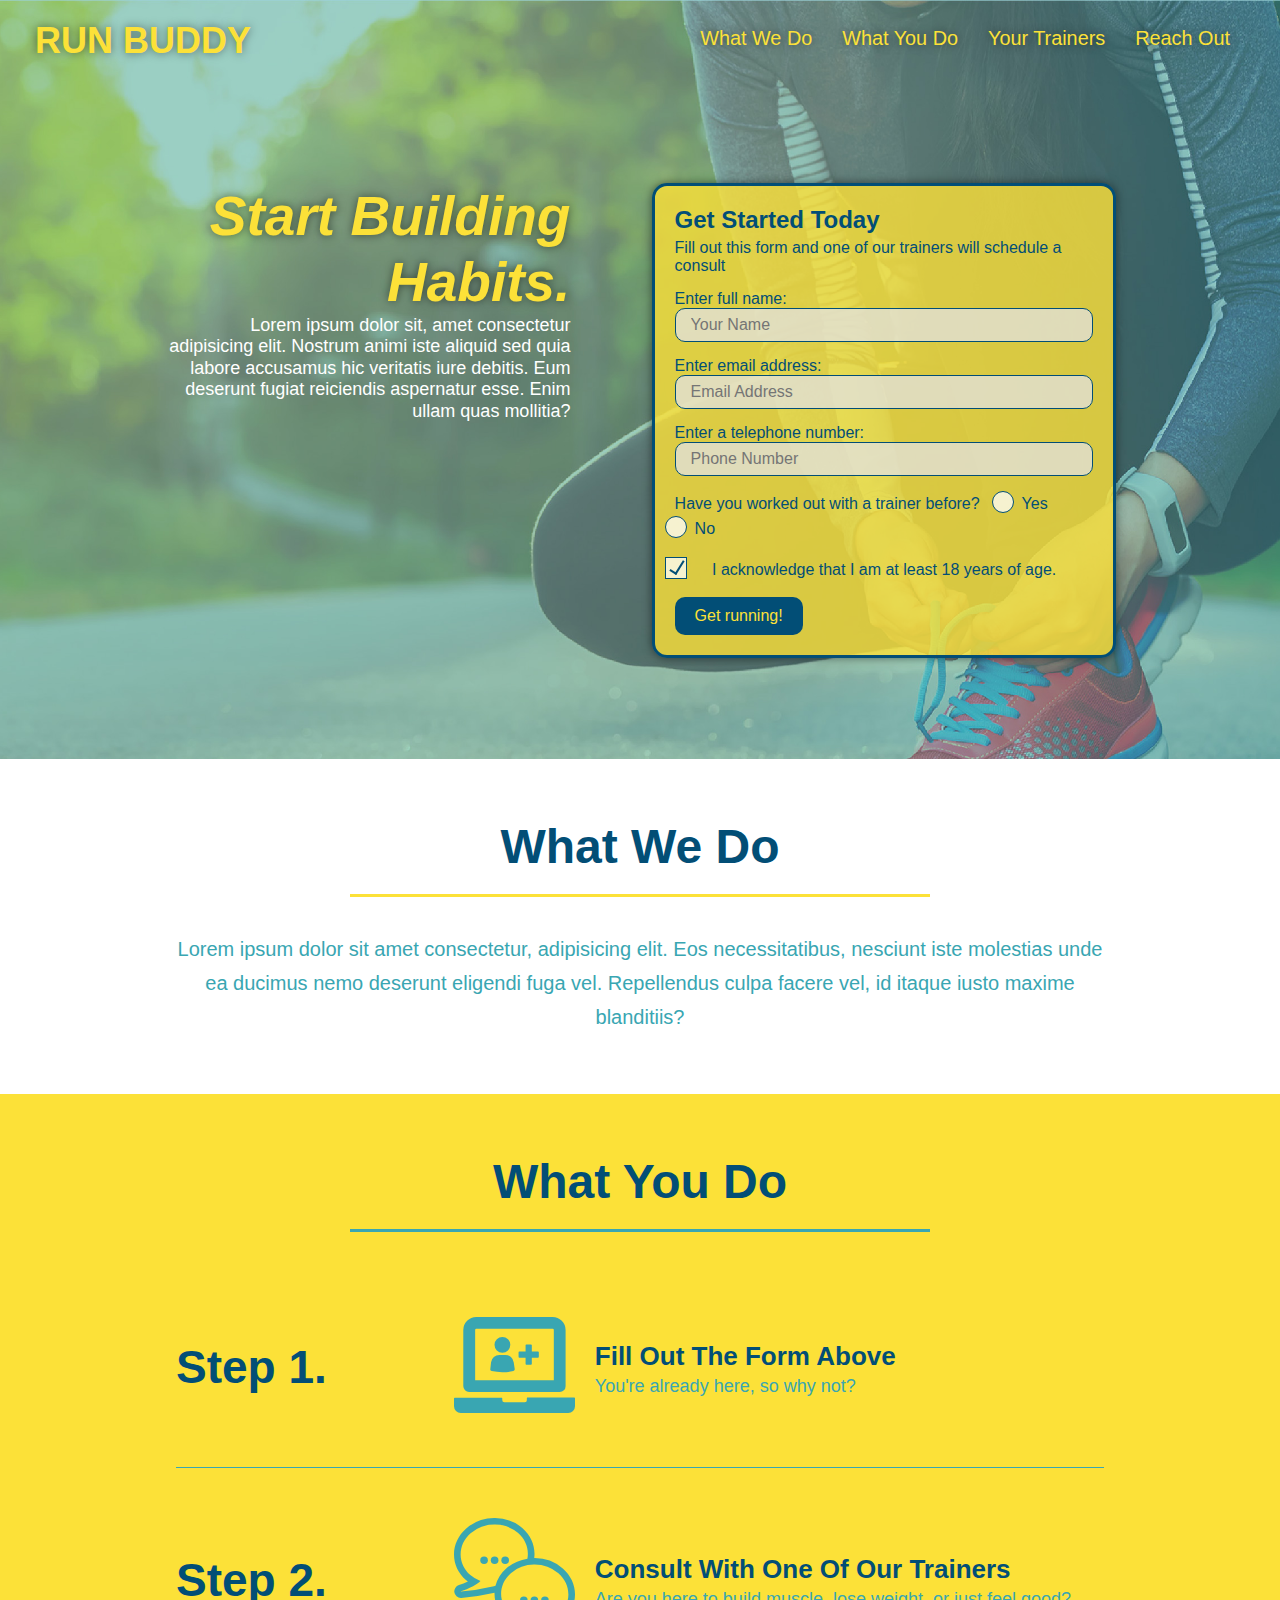
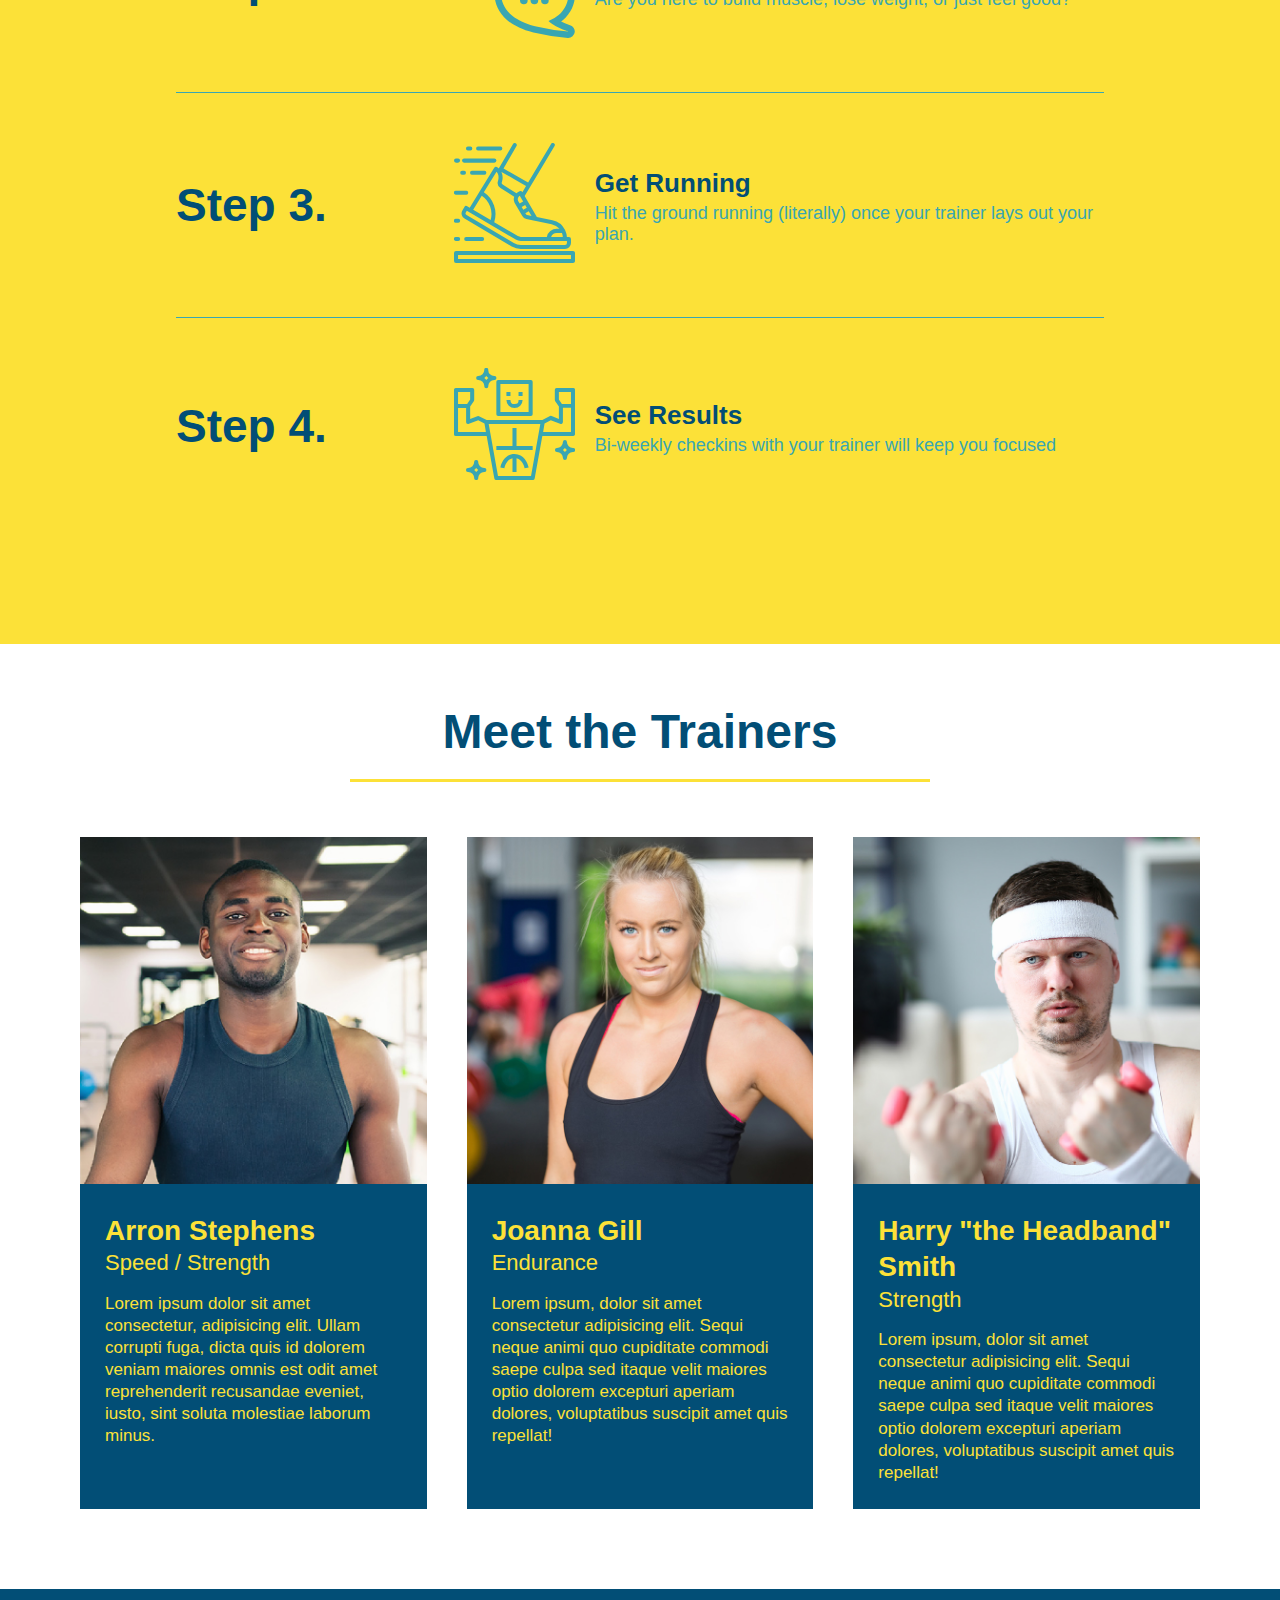
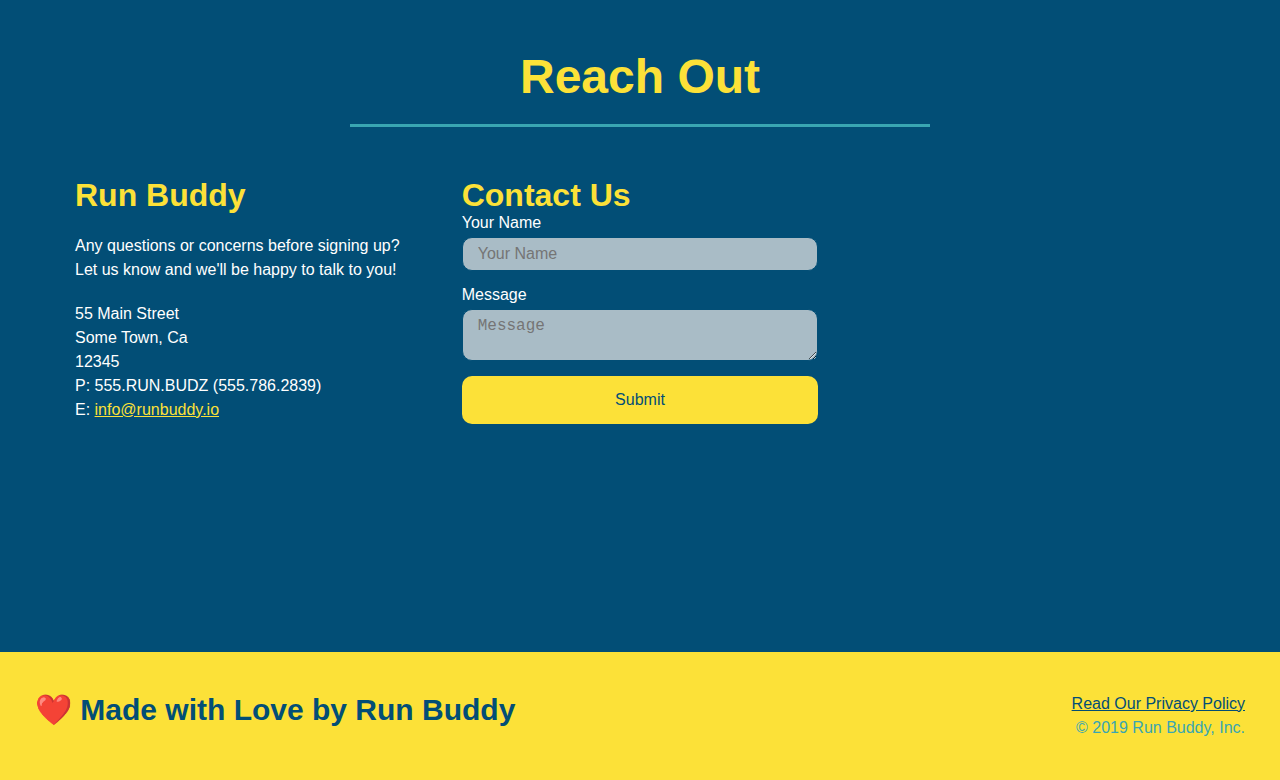
==== commit 20a932e2: "final css touches" ====
--- a/index.html
+++ b/index.html
@@ -53,16 +53,22 @@
                 <input type="tel" placeholder="Phone Number" name="phone" id="phone" class="form-input"/>
                 <p>
                     Have you worked out with a trainer before?
+                    <span class="radio-wrapper">
                     <input type="radio" name="trainer-confirm" id="trainer-yes">
                     <label for="trainer-yes">Yes</label>
+                    </span>
+                    <span class="radio-wrapper">
                     <input type="radio" name="trainer-confirm" id="trainer-no">
                     <label for="trainer-no">No</label>
+                    </span>
                 </p>
                 <p>
+                  <span class="checkbox-wrapper">
                     <label for="checkbox" >
+                      <input type="checkbox" name="age-confirm" id="checkbox" />
                       I acknowledge that I am at least 18 years of age.
                     </label>
-                    <input type="checkbox" name="age-confirm" id="checkbox" />
+                    </span>
                   </p>
                   <button type="submit">
                       Get running!
--- a/assets/css/style.css
+++ b/assets/css/style.css
@@ -4,31 +4,47 @@
     box-sizing: border-box;
 }
 
+:root {
+    --primary-color: #fce138;
+    --secondary-color: #024e76;
+    --tertiary-color: #39a6b2;
+  }
+  
 body {
-    color: #39a6b2;
+    color: var(--tertiary-color);
     font-family: Helvetica, Arial, sans-serif;
   }
 
   /* apply styles to <header> */
   header {
       padding: 20px 35px;
-      background-color: #39a6b2;
+      background-color:var(--tertiary-color);
       display: flex;
       justify-content: space-between;
       flex-wrap: wrap;
+      position: -webkit-sticky;
+      position: sticky;
+      top: 0;
+      background-image: url(../images/hero-bg.jpg);
+      background-size: cover;
+      background-position: center;
+      background-attachment: fixed;
+      background-position: 80%;
+      z-index: 9999;
   }
 
   header h1{
       font-weight: bold;
       font-size: 36px;
-      color: #fce138;
+      color: var(--primary-color);
       margin: 0;
+      text-shadow: 0 0 10px rgba(0, 0, 0, 0.5);
   
   }
 
   header a {
       text-decoration: none;
-      color: #fce138;
+      color: var(--primary-color);
   }
 
   header nav{
@@ -44,16 +60,23 @@
   }
 
   header nav ul li a {
-      margin: 0 30px;
+      padding: 10px 15px;
       font-weight: lighter;
       font-size: 1.55vw;
-  }
-
+      text-shadow: 0 0 10px rgba(0, 0, 0, 0.5);
+  }
+
+  header nav ul li a:hover {
+      background: var(--primary-color);
+      color: var(--secondary-color);
+      border-radius: 15px;
+      text-shadow: none;
+  }
 
 
   /* Footer styling */
   footer{
-      background: #fce138;
+      background: var(--primary-color);
       width: 100%;
       padding: 40px 35px;
       display: flex;
@@ -62,7 +85,7 @@
   }
 
   footer h2{
-      color: #024e76;
+      color: var(--secondary-color);
       font-size: 30px;
       margin: 0;
   }
@@ -83,12 +106,15 @@
   /* hero style start */
   .hero {
       background-image: url(../images/hero-bg.jpg);
-
       background-size: cover;
       background-position: center;
+      
+      background-attachment: fixed;
+      background-position: 80%;
       display: flex;
       justify-content: center;
       flex-wrap: wrap;
+      align-items: flex-start;
 
   }
 
@@ -98,24 +124,27 @@
       margin: 3.5%;
       color: #fff;
       font-size: 18px;
-      line-height: 1.3;
+      line-height: 1.2;
   }
 
   .hero-cta h2 {
       font-style: italic;
       font-size: 55px;
-      color: #fce138;
+      color: var(--primary-color);
+      text-shadow: 0 0 10px rgba(0, 0, 0, 0.5);
   }
 
   .hero-form{
-      background-color: #fce138;
+      background-color: rgba(252, 225, 56, 0.8);
       padding: 20px;
       color: #024e76;
       border-style: solid;
       border-width: 3px;
       border-color: #024e76;
+      border-radius: 15px;
       width: 40%;
       margin: 3.5%;
+      box-shadow: 0 0 10px rgba(0, 0, 0, 0.5);
 
   }
 
@@ -129,27 +158,104 @@
   }
 
 .form-input{
-    border: 1px solid #024e76;
+    border: 1px solid var(--secondary-color);
+    border-radius: 10px;
     display: block;
     padding: 7px 15px;
     font-size: 16px;
-    color: #024e76;
+    color: var(--secondary-color);
     width: 100%;
     margin-bottom: 15px;
-}
+    background-color: rgba(225, 225, 225, 0.75);
+}
+
+.form-input:focus {
+    background-color: rgba(225, 225, 225, 1);
+    outline: none;
+}
+
+/* checkbox and radio wrappers */
+
+.checkbox-wrapper input, .radio-wrapper input {
+    opacity: 0;
+  }
+  
+  .checkbox-wrapper label, .radio-wrapper label {
+    position: relative;
+    left: 10px;
+    margin: 10px;
+    line-height: 1.6;
+  }
+  
+  .checkbox-wrapper label::before, .radio-wrapper label::before {
+    content: "";
+    height: 20px;
+    width: 20px;
+    background: rgba(255, 255, 255, 0.75);  
+    border: 1px solid var(--secondary-color);  
+    position: absolute;
+    top: -4px;
+    left: -30px;
+  }
+  
+  .radio-wrapper label::before {
+    border-radius: 50%;
+  }
+  
+  .radio-wrapper label::after {
+    content: "";
+    height: 20px;
+    width: 20px;
+    border-radius: 50%;
+    background: var(--secondary-color);
+    position: absolute;
+    left: -29px;
+    top: -3px;
+    background-image: radial-gradient(circle, var(--tertiary-color), var(--secondary-color));
+  }
+  
+  .checkbox-wrapper label::after {
+    content: "";
+    height: 6px;
+    width: 14px;
+    border-left: 2px solid var(--secondary-color);
+    border-bottom: 2px solid var(--secondary-color);
+    position: absolute;
+    left: -26px;
+    top: 1px;
+    transform: rotate(-58deg);
+  }
+  
+  .checkbox-wrapper input + label::after, 
+  .radio-wrapper input + label::after {
+    content: none;
+  }
+  
+  .checkbox-wrapper input:checked + label::after, 
+  .radio-wrapper input:checked + label::after {
+    content: "";
+  }
+/* end checkbox */
+
+
 
 .hero-form label{
     margin-bottom: 0 5px;
 }
 
 .hero-form button{
-    color: #fce138;
-    background-color: #024e76;
+    color: var(--primary-color);
+    background-color: var(--secondary-color);
     border: none;
+    border-radius: 10px;
     padding: 10px 20px;
     font-size: 16px;
 }
 
+.hero-form button:hover {
+    background-color: var(--tertiary-color);
+}
+
   /* hero style end */
 
   /* What we do section */
@@ -157,7 +263,7 @@
 
   .intro p{
       line-height: 1.7;
-      color: #39a6b2;
+      color: var(--tertiary-color);
       width: 80%;
       font-size: 20px;
       margin: 0 auto;
@@ -167,13 +273,13 @@
   /* what you do section */
 
   .steps{
-      background: #fce138;
+      background: var(--primary-color);
   }
 
 
 
   .step h3{
-      color: #024e76;
+      color: var(--secondary-color);
       font-size: 46px;
       flex: 1 30%;
 
@@ -191,14 +297,14 @@
   }
 
 .step-text p{
-    color: #39a6b2;
+    color: var(--tertiary-color);
     font-size: 18px;
 }
 
 .step-text h4{
     font-size: 26px;
     line-height: 1.5;
-    color: #024e76;
+    color: var(--secondary-color);
 }
 
 .step-img {
@@ -214,17 +320,21 @@
     margin: 50px auto;
     padding-bottom: 50px;
     width: 80%;
-    border-bottom: 1px solid #39a6b2;
     display: flex;
     flex-wrap: wrap;
     align-items: center;
     justify-content: space-between;
+    border-bottom: 1px solid var(--tertiary-color);
+}
+
+.step:last-child {
+    border-bottom:none;
 }
 
   /* headings */
   .section-title {
-    font-size: 55px;
-    color: #024e76;
+    font-size: 48px;
+    color: var(--secondary-color);
     border-bottom: 3px solid;
     padding-bottom: 20px;
     text-align: center;
@@ -233,11 +343,11 @@
   }
   
   .primary-border {
-    border-color: #fce138;
+    border-color: var(--primary-color);
   }
   
   .secondary-border {
-    border-color: #39a6b2;
+    border-color: var(--tertiary-color);
   }
 
   /* your trainers section */
@@ -252,8 +362,8 @@
 .trainer {
     flex: 1;
     margin: 20px;
-    background: #024e76;
-    color: #fce138;
+    background: var(--secondary-color);
+    color: var(--primary-color);
 
 }
 
@@ -297,7 +407,7 @@
 }
 
 .contact h2{
-    color: #fce138;
+    color: var(--primary-color);
 }
 
 .contact-info {
@@ -320,7 +430,7 @@
 }
 
 .contact-info h3 {
-    color: #fce138;
+    color: var(--primary-color);
     font-size: 32px;
 }
 
@@ -332,32 +442,151 @@
 }
 
 .contact-form input, .contact-form textarea {
-    border: 1px solid #024e76;
+    border: 1px solid var(--secondary-color);
+    border-radius: 10px;
     display: block;
     padding: 7px 15px;
     font-size: 16px;
-    color: #024e76;
+    color: var(--secondary-color);
     width: 100%;
     margin-bottom: 15px;
     margin-top: 5px;
-}
-
+    background-color: rgba(225, 225, 225, 0.75);
+}
+
+.contact-form input:focus, .contact-form textarea:focus{
+    background-color: rgba(225, 225, 225, 1);
+    outline: none;
+}
 .contact-form button {
     width: 100%;
     border: none;
-    background: #fce138;
-    color: #024e76;
+    border-radius: 10px;
+    background: var(--primary-color);
+    color: var(--secondary-color);
     text-align: center;
     padding: 15px 0;
     font-size: 16px;
 }
 
+.contact-form button:hover {
+    color: var(--primary-color);
+    background: var(--secondary-color);
+}
+
 .contact-info a {
-    color: #fce138;
+    color: var(--primary-color);
 }
 
 /* Reach our styles ends */
 
 .flex-row {
     display: flex;
+}
+
+/* Media Query for smaller desktop screens */
+@media screen and (max-width:980px) {
+    header {
+        padding-bottom: 0;
+        justify-content: center;
+        position: relative;
+    } 
+    header h1 {
+        width: 100%;
+        text-align: center;
+    }
+
+    header nav ul {
+        margin-top: 20px;
+        width: 100%;
+        justify-content: center;
+    }
+
+    header nav ul li a {
+        font-size: 20px;
+    }
+
+    footer h2, footer div {
+        text-align: center;
+        width: 100%;
+    }
+
+    .hero-cta, .hero-form {
+        width: 100%;
+    }
+
+    .hero-cta {
+        text-align: center;
+    }
+    .section-title {
+        width: 80%;
+      }
+      
+      .trainer {
+        flex: 0 70%;
+      }
+      
+      .contact-info iframe{
+        flex: 1 100%;
+      }
+}
+
+/* Media Query for tablets */
+@media screen and (max-width:768px) {
+    section {
+        padding: 30px 15px;
+    }
+    .step h3 {
+        flex: 1 100%;
+        text-align: center;
+      }
+    
+      .step-info {
+        flex: 2 100%;
+        text-align: center;
+        justify-content: center;
+      }
+    
+      .step-img {
+        flex: 0 32%;
+        margin-right: 0;
+        margin-top: 15px;
+        margin-bottom: 15px;
+      }
+    
+      .step-text {
+        flex: 100%;  
+      }
+
+}
+
+/* Media Query for mobile phone */
+@media screen and (max-width:575px) {
+    .hero-form button {
+        width: 100%;
+      }
+    
+      .section-title {
+        width: 95%;
+      }
+    
+      .intro p {
+        width: 100%;
+      }
+    
+      .trainer {
+        flex: 0 100%;
+      }
+    
+      .contact-info {
+        text-align: center;
+      }
+    
+      .contact-info > * {
+        flex: 0 100%;
+      }
+      .contact-form {
+        order: 3;
+      }
+    
 }